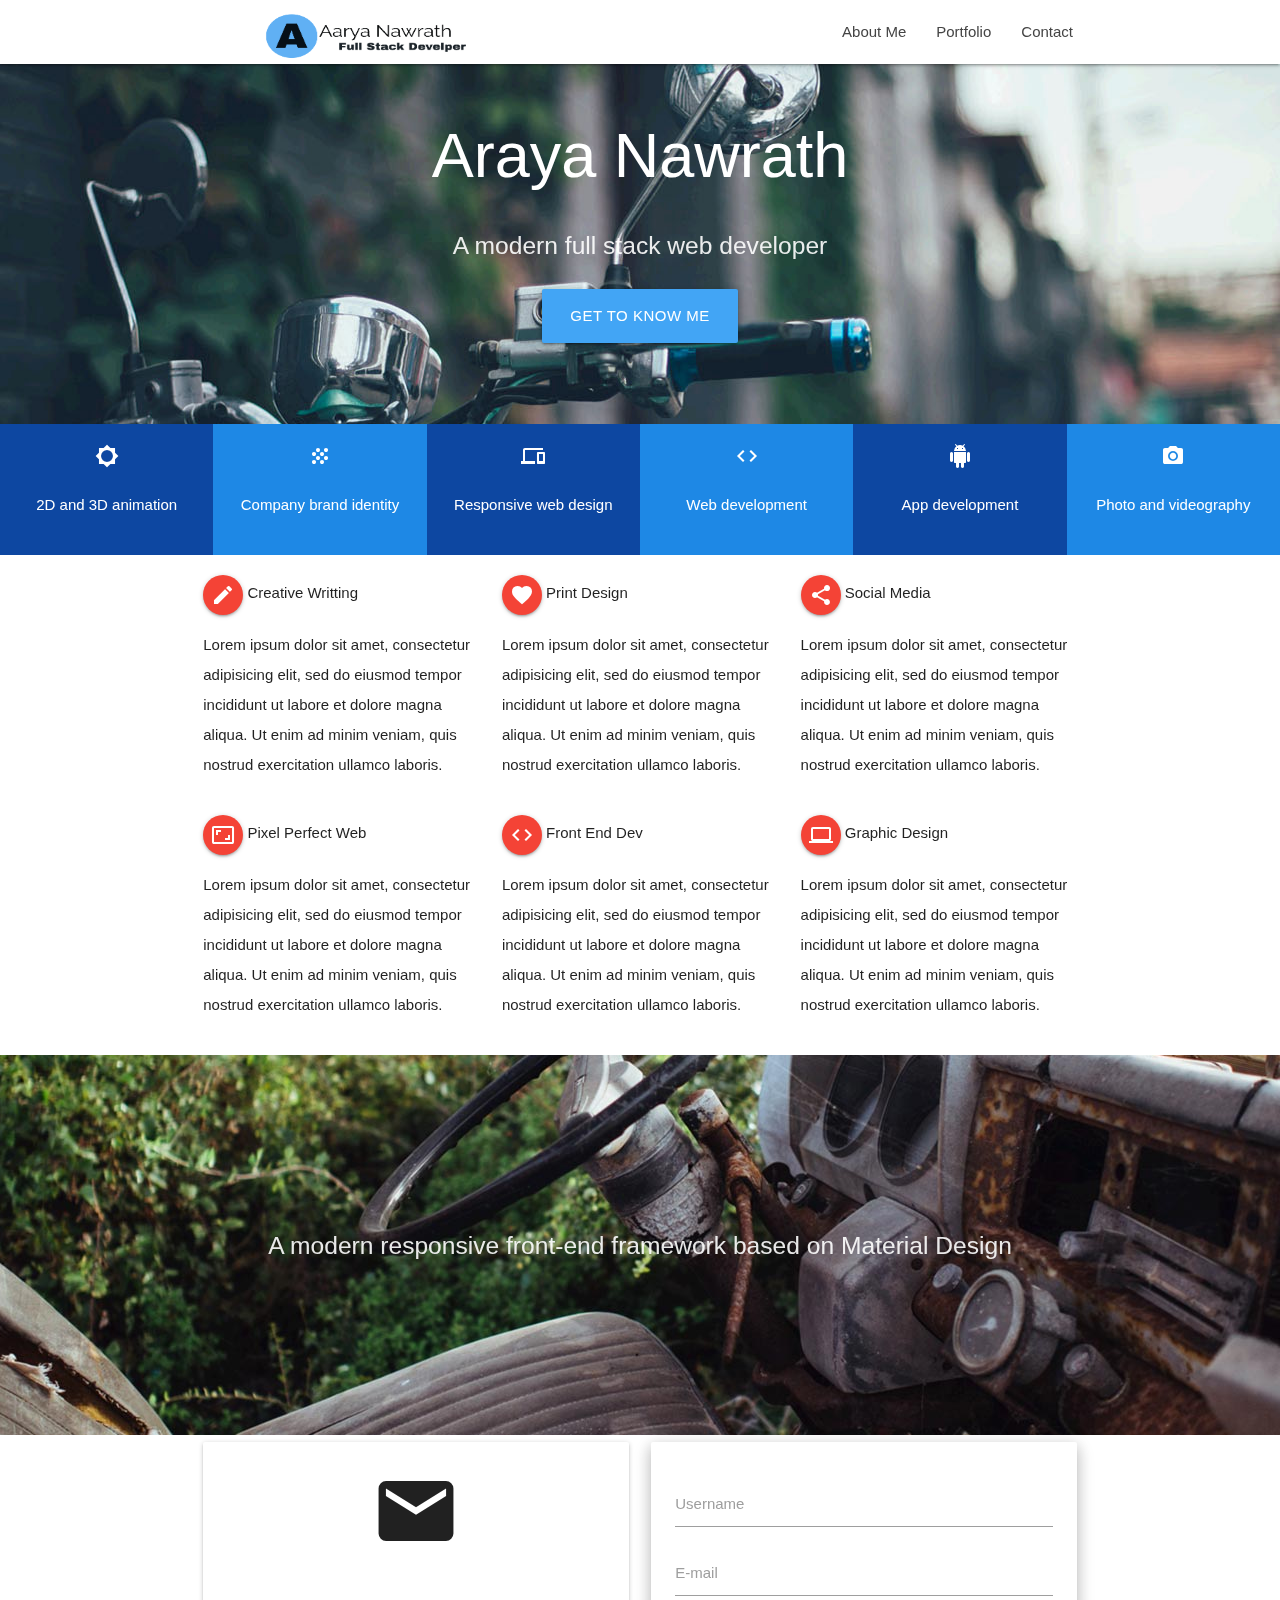
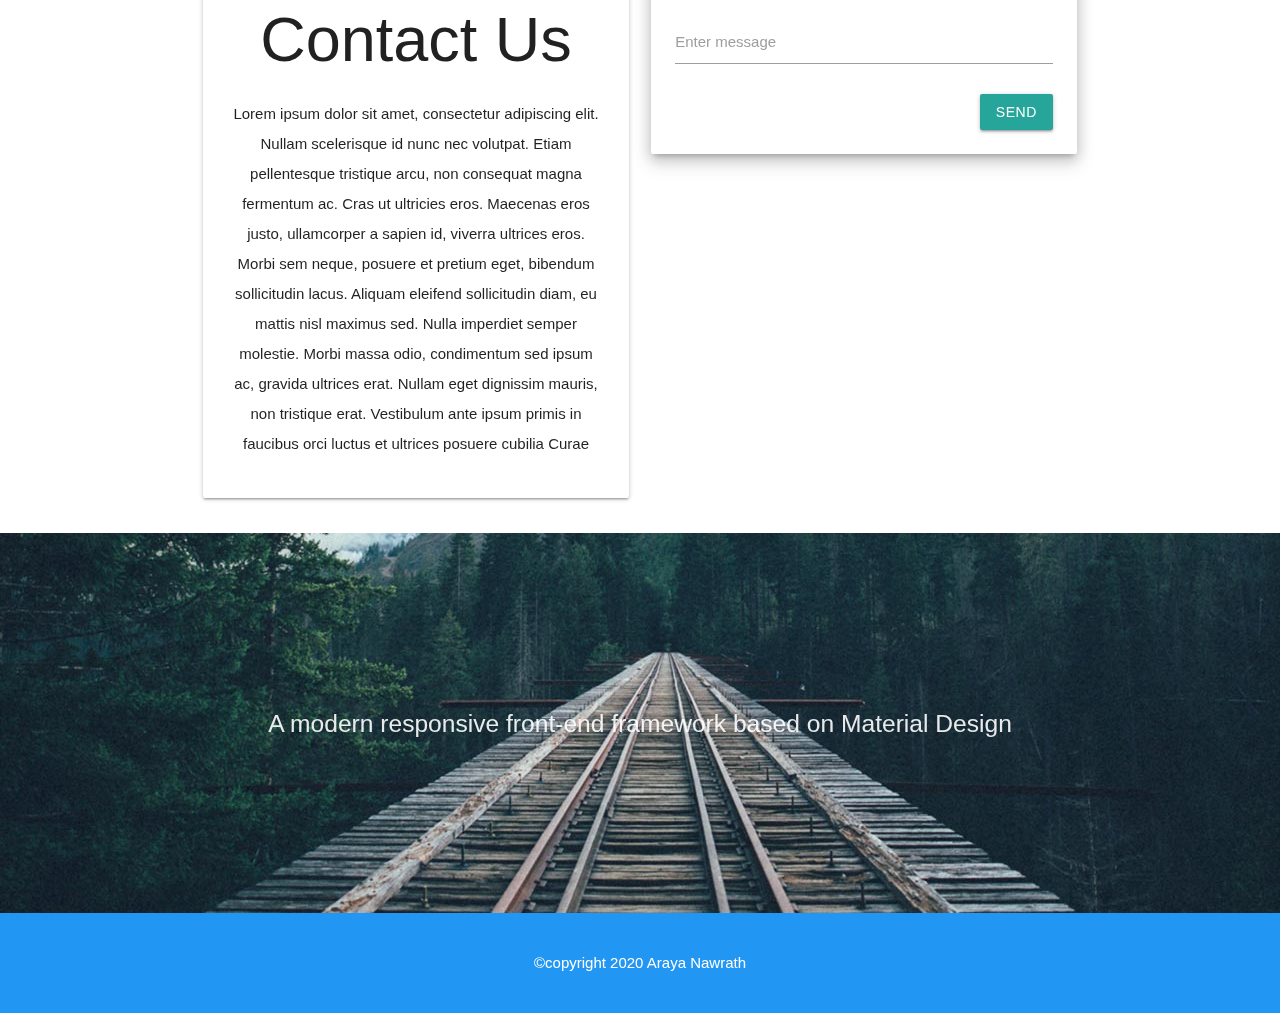
==== index.html @ 3507a5ed "all files" ====
<!DOCTYPE html>
<html lang="en">

<head>
  <meta http-equiv="Content-Type" content="text/html; charset=UTF-8" />
  <meta name="viewport" content="width=device-width, initial-scale=1" />
  <title>Araya Nawrath</title>

  <!-- CSS  -->
  <link href="https://fonts.googleapis.com/icon?family=Material+Icons" rel="stylesheet">
  <link href="css/materialize.css" type="text/css" rel="stylesheet" media="screen,projection" />
  <link href="css/style.css" type="text/css" rel="stylesheet" media="screen,projection" />
</head>

<body>
  <nav class="white" role="navigation">

    <div class="nav-wrapper container">
      <img src="Logoo.png" class="brand-logo left" width="300" height="70">
      <a id="logo-container" href="#" class="brand-logo"></a>
      <ul class="right hide-on-med-and-down">
        <li><a href="about.html">About Me</a></li>
        <li><a href="portfolio.html">Portfolio</a></li>
        <li><a href="index.html">Contact</a></li>
      </ul>

      <ul id="nav-mobile" class="sidenav">

      </ul>
      <a href="#" data-target="nav-mobile" class="sidenav-trigger"><i class="material-icons">menu</i></a>
    </div>
  </nav>

  <div id="index-banner" class="parallax-container">
    <div class="section no-pad-bot">
      <div class="container">
        <br><br>
        <h1 class="header center white-text text-lighten-2">Araya Nawrath</h1>
        <div class="row center">
          <h5 class="header col s12 light">A modern full stack web developer</h5>
        </div>
        <div class="row center">
          <a href="http://materializecss.com/getting-started.html" id="download-button"
            class="btn-large waves-effect waves-light blue lighten-1">Get to know Me</a>
        </div>
        <br><br>

      </div>
    </div>
    <div class="parallax"><img src="background1.jpg" alt="Unsplashed background img 1"></div>
  </div>


  <!--- <div class="container">
    <div class="section"> -->

  <!--   Icon Section   -->
  <!---    <div class="row">
        <div class="col s12 m4">
          <div class="icon-block">
            <h2 class="center brown-text"><i class="material-icons">flash_on</i></h2>
            <h5 class="center">Speeds up development</h5>

            <p class="light">We did most of the heavy lifting for you to provide a default stylings that incorporate our custom components. Additionally, we refined animations and transitions to provide a smoother experience for developers.</p>
          </div>
        </div>

        <div class="col s12 m4">
          <div class="icon-block">
            <h2 class="center brown-text"><i class="material-icons">group</i></h2>
            <h5 class="center">User Experience Focused</h5>

            <p class="light">By utilizing elements and principles of Material Design, we were able to create a framework that incorporates components and animations that provide more feedback to users. Additionally, a single underlying responsive system across all platforms allow for a more unified user experience.</p>
          </div>
        </div>

        <div class="col s12 m4">
          <div class="icon-block">
            <h2 class="center brown-text"><i class="material-icons">settings</i></h2>
            <h5 class="center">Easy to work with</h5>

            <p class="light">We have provided detailed documentation as well as specific code examples to help new users get started. We are also always open to feedback and can answer any questions a user may have about Materialize.</p>
          </div>
        </div>
      </div> -->

  <div class="row" id="services">
    <div class="col s12 m12 l2 blue darken-4 center-align" id="service1">
      <i class="material-icons white-text">brightness_5</i>
      <p class="white-text">2D and 3D animation</p>
    </div>
    <div class="col s12 m12 l2 blue darken-1 center-align" id="service1">
      <i class="material-icons white-text">grain</i>
      <p class="white-text">Company brand identity</p>
    </div>
    <div class="col s12 m12 l2 blue darken-4 center-align" id="service1">
      <i class="material-icons white-text">devices</i>
      <p class="white-text">Responsive web design</p>
    </div>
    <div class="col s12 m12 l2 blue darken-1 center-align" id="service1">
      <i class="material-icons white-text">code</i>
      <p class="white-text">Web development</p>
    </div>
    <div class="col s12 m12 l2 blue darken-4 center-align" id="service1">
      <i class="material-icons white-text">android</i>
      <p class="white-text">App development</p>
    </div>
    <div class="col s12 m12 l2 blue darken-1 center-align" id="service1">
      <i class="material-icons white-text">camera_alt</i>
      <p class="white-text">Photo and videography</p>
    </div>
  </div>
  </div>

  <div class="container" id="section1services">
    <div class="row">
      <div class="col s12 m4 l4">
        <span id="creativewritting"><a href="#" class="btn-floating waves-effect waves-light red"><i
              class="material-icons">edit</i></a> Creative Writting</span>
        <p id="creative_writting_content">Lorem ipsum dolor sit amet, consectetur adipisicing elit, sed do eiusmod
          tempor incididunt ut labore et dolore magna aliqua. Ut enim ad minim veniam, quis nostrud exercitation ullamco
          laboris.</p>
      </div>
      <div class="col s12 m4 l4">
        <span id="creativewritting"><a href="#" class="btn-floating waves-effect waves-light red"><i
              class="material-icons">favorite</i></a> Print Design</span>
        <p id="creative_writting_content">Lorem ipsum dolor sit amet, consectetur adipisicing elit, sed do eiusmod
          tempor incididunt ut labore et dolore magna aliqua. Ut enim ad minim veniam, quis nostrud exercitation ullamco
          laboris.</p>
      </div>
      <div class="col s12 m4 l4 ">
        <span id="creativewritting"><a href="#" class="btn-floating waves-effect waves-light red"><i
              class="material-icons">share</i></a> Social Media</span>
        <p id="creative_writting_content">Lorem ipsum dolor sit amet, consectetur adipisicing elit, sed do eiusmod
          tempor incididunt ut labore et dolore magna aliqua. Ut enim ad minim veniam, quis nostrud exercitation ullamco
          laboris.</p>
      </div>
    </div>
  </div>

  <div class="container" id="section2services">
    <div class="row">
      <div class="col s12 m4 l4">
        <span id="creativewritting"><a href="#" class="btn-floating waves-effect waves-light red"><i
              class="material-icons"><i class="material-icons">aspect_ratio</i></i></a> Pixel Perfect Web</span>
        <p id="creative_writting_content">Lorem ipsum dolor sit amet, consectetur adipisicing elit, sed do eiusmod
          tempor incididunt ut labore et dolore magna aliqua. Ut enim ad minim veniam, quis nostrud exercitation ullamco
          laboris.</p>
      </div>
      <div class="col s12 m4 l4">
        <span id="creativewritting"><a href="#" class="btn-floating waves-effect waves-light red"><i
              class="material-icons">code</i></a> Front End Dev</span>
        <p id="creative_writting_content">Lorem ipsum dolor sit amet, consectetur adipisicing elit, sed do eiusmod
          tempor incididunt ut labore et dolore magna aliqua. Ut enim ad minim veniam, quis nostrud exercitation ullamco
          laboris.</p>
      </div>
      <div class="col s12 m4 l4 ">
        <span id="creativewritting"><a href="#" class="btn-floating waves-effect waves-light red"><i
              class="material-icons">computer</i></a> Graphic Design</span>
        <p id="creative_writting_content">Lorem ipsum dolor sit amet, consectetur adipisicing elit, sed do eiusmod
          tempor incididunt ut labore et dolore magna aliqua. Ut enim ad minim veniam, quis nostrud exercitation ullamco
          laboris.</p>
      </div>
    </div>
  </div>

  <!----  <div class="container" id="section3services">
      <div class="row">
        <div class="col s12 m4 l4">
          <span id="creativewritting"><a href="#" class="btn-floating waves-effect waves-light red"><i class="material-icons">mic</i></a> Audio And Video</span>
          <p id="creative_writting_content">Lorem ipsum dolor sit amet, consectetur adipisicing elit, sed do eiusmod tempor incididunt ut labore et dolore magna aliqua. Ut enim ad minim veniam, quis nostrud exercitation ullamco laboris.</p>
        </div>
        <div class="col s12 m4 l4">
          <span id="creativewritting"><a href="#" class="btn-floating waves-effect waves-light red"><i class="material-icons">router</i></a> Optimized  Speed</span>
          <p id="creative_writting_content">Lorem ipsum dolor sit amet, consectetur adipisicing elit, sed do eiusmod tempor incididunt ut labore et dolore magna aliqua. Ut enim ad minim veniam, quis nostrud exercitation ullamco laboris.</p>
        </div>
        <div class="col s12 m4 l4 ">
          <span id="creativewritting"><a href="#" class="btn-floating waves-effect waves-light red"><i class="material-icons">headset_mic</i></a> 24/7 Support</span>
          <p id="creative_writting_content">Lorem ipsum dolor sit amet, consectetur adipisicing elit, sed do eiusmod tempor incididunt ut labore et dolore magna aliqua. Ut enim ad minim veniam, quis nostrud exercitation ullamco laboris.</p>
        </div>
      </div>
      </div> -->



  <div class="parallax-container valign-wrapper">
    <div class="section no-pad-bot">
      <div class="container">
        <div class="row center">
          <h5 class="header col s12 light">A modern responsive front-end framework based on Material Design</h5>
        </div>
      </div>
    </div>
    <div class="parallax"><img src="background2.jpg" alt="Unsplashed background img 2"></div>
  </div>

   <div class="container">
   
      <div class="row">
        <div class="col s12 m6"> 
          <div class = "card-panel center">
            <i class ="large material-icons">email</i>
            
            <h1>Contact Us</h1>
            <p>Lorem ipsum dolor sit amet, consectetur adipiscing elit. Nullam scelerisque id nunc nec volutpat. Etiam pellentesque tristique arcu, non consequat magna fermentum ac. Cras ut ultricies eros. Maecenas eros justo, ullamcorper a sapien id, viverra ultrices eros. Morbi sem neque, posuere et pretium eget, bibendum sollicitudin lacus. Aliquam eleifend sollicitudin diam, eu mattis nisl maximus sed. Nulla imperdiet semper molestie. Morbi massa odio, condimentum sed ipsum ac, gravida ultrices erat. Nullam eget dignissim mauris, non tristique erat. Vestibulum ante ipsum primis in faucibus orci luctus et ultrices posuere cubilia Curae</p>
          </div>
        </div>


        <div class="col s12 m6"> 
          <div class = "card-panel z-depth-3">
            <form>
                    <div class = "input-field">
                      <input type="text"  name="name" id="user">
                      <label for= "user">Username</label>
                    </div>
                    <div class = "input-field">
                      <input type="email"  name="email" id="email">
                      <label for= "email">E-mail</label>
                    </div>
                    <div class = "input-field">
                      <textarea name="message" id="message" class ="materialize-textarea"></textarea>
                      <label for= "message">Enter message</label>
                    </div>

                 <input type="submit" name="submit"  value="send" class="btn right">
                 <div class = clearfix></div>





            </form>





</div>
        </div>
      </div>


  <!-- <div class="row center-align" id="formfooter">
    <div class="center-align">
      <div class="row blue">
        <div class="side-content"></div>
        <div class="main-content">
          <div class="content-header">
            <a class="anchor" name="contact"></a>
            <h2 class="white-text">Contact Me</h2>
          </div>
          <div class="contact content-body">
            <form method="POST" action="https://formspree.io/mrgypybe">
              <input type="hidden" name="_subject" value="Contact request from personal website" />
              <input type="email" name="_replyto" placeholder="Your email" required>
              <textarea name="message" placeholder="Your message" required></textarea>
              <button type="submit">Send</button>
            </form>
          </div>
        </div>
        <div class="side-content"></div>
      </div>  -->
















      <!--<h3><i class="mdi-content-send brown-text"></i></h3>
          <h4>Contact Us</h4> 
   <p class="left-align light">Lorem ipsum dolor sit amet, consectetur adipiscing elit. Nullam scelerisque id nunc nec volutpat. Etiam pellentesque tristique arcu, non consequat magna fermentum ac. Cras ut ultricies eros. Maecenas eros justo, ullamcorper a sapien id, viverra ultrices eros. Morbi sem neque, posuere et pretium eget, bibendum sollicitudin lacus. Aliquam eleifend sollicitudin diam, eu mattis nisl maximus sed. Nulla imperdiet semper molestie. Morbi massa odio, condimentum sed ipsum ac, gravida ultrices erat. Nullam eget dignissim mauris, non tristique erat. Vestibulum ante ipsum primis in faucibus orci luctus et ultrices posuere cubilia Curae;</p> -->
    </div>
  </div>

  </div>
  </div>


  <div class="parallax-container valign-wrapper">
    <div class="section no-pad-bot">
      <div class="container">
        <div class="row center">
          <h5 class="header col s12 light">A modern responsive front-end framework based on Material Design</h5>
        </div>
      </div>
    </div>
    <div class="parallax"><img src="background3.jpg" alt="Unsplashed background img 3"></div>
  </div>

<!-- <footer class="page-footer blue">
    <div class="container">
      <div class="row">
        <div class="col l6 s12">
          <h5 class="white-text">Company Bio</h5>
          <p class="grey-text text-lighten-4">We are a team of college students working on this project like it's our
            full time job. Any amount would help support and continue development on this project and is greatly
            appreciated.</p>


        </div>
        <div class="col l3 s12">
          <h5 class="white-text">Settings</h5>
          <ul>
            <li><a class="white-text" href="#!">Link 1</a></li>
            <li><a class="white-text" href="#!">Link 2</a></li>
            <li><a class="white-text" href="#!">Link 3</a></li>
            <li><a class="white-text" href="#!">Link 4</a></li>
          </ul>
        </div>
        <div class="col l3 s12">
          <h5 class="white-text">Connect</h5>
          <ul>
            <li><a class="white-text" href="#!">Link 1</a></li>
            <li><a class="white-text" href="#!">Link 2</a></li>
            <li><a class="white-text" href="#!">Link 3</a></li>
            <li><a class="white-text" href="#!">Link 4</a></li>
          </ul>
        </div>
      </div>
    </div>
    <div class="footer-copyright">
      <div class="container">
        Made by <a class="brown-text text-lighten-3" href="http://materializecss.com">Materialize</a>
      </div>
    </div>
  </footer> -->
  <footer class="page-footer blue">
    <div class="container">
      <div class="row">
        <div class="col s12 m12 l12 center-align">
          <p class="white-text">&copy;copyright 2020 Araya Nawrath</p>
          <i class="mdi mdi-facebook mdi-24px white-text"></i>
          <i class="mdi mdi-twitter mdi-24px white-text"></i>
          <i class="mdi mdi-linkedin mdi-24px white-text"></i>
          <i class="mdi mdi-google mdi-24px white-text"></i>
        </div>
      </div>
    </div>
  </footer>

  <!--  Scripts-->
  <script src="https://code.jquery.com/jquery-2.1.1.min.js"></script>
  <script src="js/materialize.js"></script>
  <script src="js/init.js"></script>

</body>

</html>
---- css/style.css ----
/* Custom Stylesheet */
/**
 * Use this file to override Materialize files so you can update
 * the core Materialize files in the future
 *
 * Made By MaterializeCSS.com
 */

nav ul a,
nav .brand-logo {
  color: #444;
}

p {
  line-height: 2rem;
}

.sidenav-trigger {
  color: #26a69a;
}

.parallax-container {
  min-height: 380px;
  line-height: 0;
  height: auto;
  color: rgba(255,255,255,.9);
}
  .parallax-container .section {
    width: 100%;
  }

@media only screen and (max-width : 992px) {
  .parallax-container .section {
    position: absolute;
    top: 40%;
  }
  #index-banner .section {
    top: 10%;
  }
}

@media only screen and (max-width : 600px) {
  #index-banner .section {
    top: 0;
  }
}

.icon-block {
  padding: 0 15px;
}
.icon-block .material-icons {
  font-size: inherit;
}

footer.page-footer {
  margin: 0;
}

#services{
  margin-top: -20px;
}

#service1{
  padding: 20px 0 20px 0;
}

#formfooter{
  background-color:#f5f5f5;
  padding-bottom: 50px;
}

.page-footer {
  height: 100px;
}

.mdi {
  text-decoration-color: red;
}
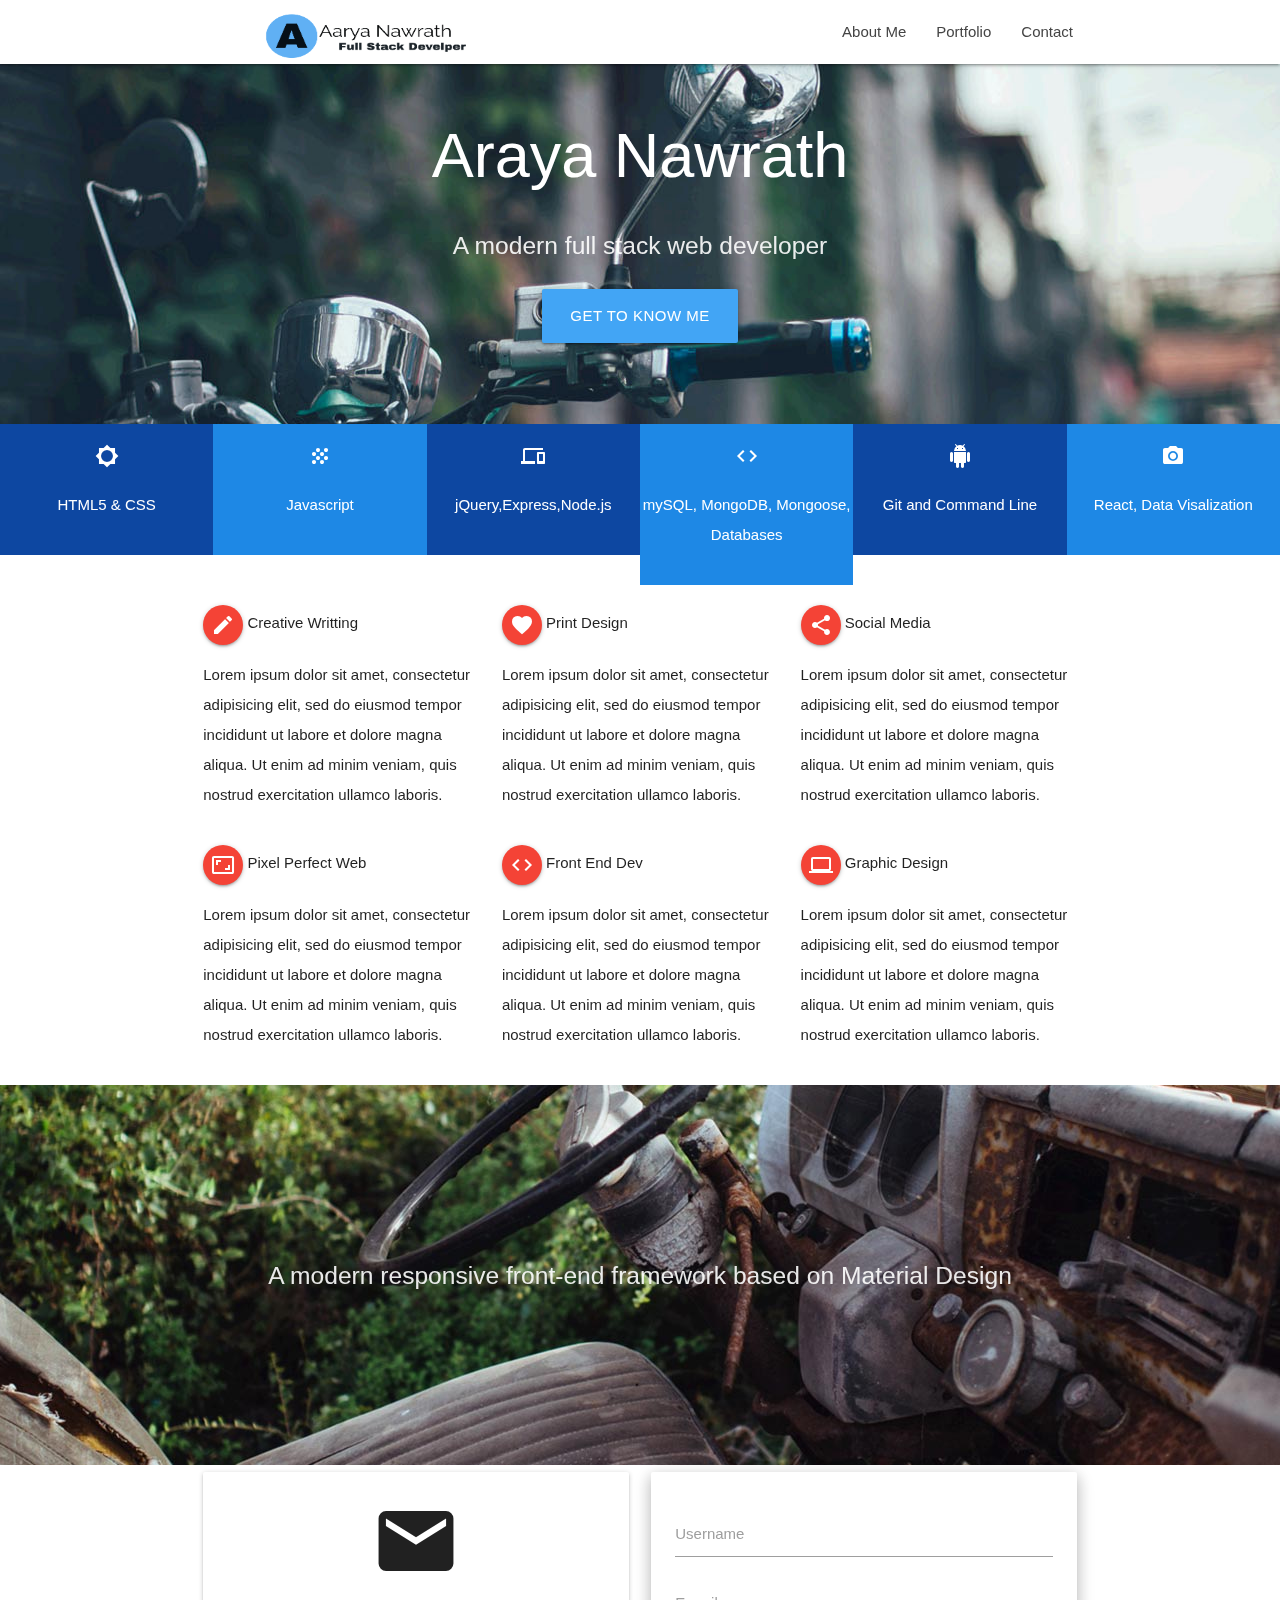
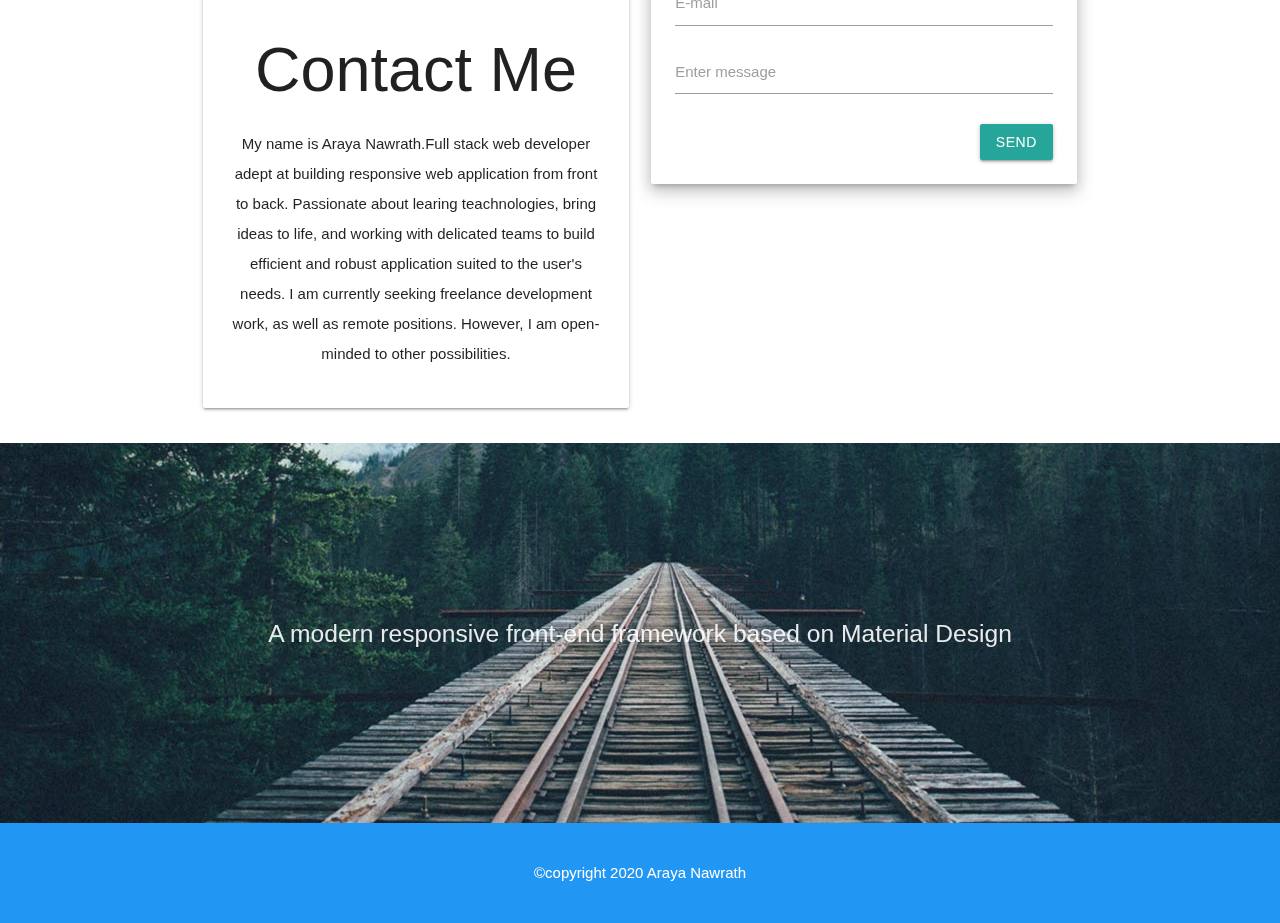
==== commit d31e6d35: "add more files" ====
--- a/index.html
+++ b/index.html
@@ -40,7 +40,7 @@
           <h5 class="header col s12 light">A modern full stack web developer</h5>
         </div>
         <div class="row center">
-          <a href="http://materializecss.com/getting-started.html" id="download-button"
+          <a href="about.html" id="download-button"
             class="btn-large waves-effect waves-light blue lighten-1">Get to know Me</a>
         </div>
         <br><br>
@@ -51,63 +51,31 @@
   </div>
 
 
-  <!--- <div class="container">
-    <div class="section"> -->
-
-  <!--   Icon Section   -->
-  <!---    <div class="row">
-        <div class="col s12 m4">
-          <div class="icon-block">
-            <h2 class="center brown-text"><i class="material-icons">flash_on</i></h2>
-            <h5 class="center">Speeds up development</h5>
-
-            <p class="light">We did most of the heavy lifting for you to provide a default stylings that incorporate our custom components. Additionally, we refined animations and transitions to provide a smoother experience for developers.</p>
-          </div>
-        </div>
-
-        <div class="col s12 m4">
-          <div class="icon-block">
-            <h2 class="center brown-text"><i class="material-icons">group</i></h2>
-            <h5 class="center">User Experience Focused</h5>
-
-            <p class="light">By utilizing elements and principles of Material Design, we were able to create a framework that incorporates components and animations that provide more feedback to users. Additionally, a single underlying responsive system across all platforms allow for a more unified user experience.</p>
-          </div>
-        </div>
-
-        <div class="col s12 m4">
-          <div class="icon-block">
-            <h2 class="center brown-text"><i class="material-icons">settings</i></h2>
-            <h5 class="center">Easy to work with</h5>
-
-            <p class="light">We have provided detailed documentation as well as specific code examples to help new users get started. We are also always open to feedback and can answer any questions a user may have about Materialize.</p>
-          </div>
-        </div>
-      </div> -->
 
   <div class="row" id="services">
     <div class="col s12 m12 l2 blue darken-4 center-align" id="service1">
       <i class="material-icons white-text">brightness_5</i>
-      <p class="white-text">2D and 3D animation</p>
+      <p class="white-text">HTML5 & CSS</p>
     </div>
     <div class="col s12 m12 l2 blue darken-1 center-align" id="service1">
       <i class="material-icons white-text">grain</i>
-      <p class="white-text">Company brand identity</p>
+      <p class="white-text">Javascript</p>
     </div>
     <div class="col s12 m12 l2 blue darken-4 center-align" id="service1">
       <i class="material-icons white-text">devices</i>
-      <p class="white-text">Responsive web design</p>
+      <p class="white-text">jQuery,Express,Node.js</p>
     </div>
     <div class="col s12 m12 l2 blue darken-1 center-align" id="service1">
       <i class="material-icons white-text">code</i>
-      <p class="white-text">Web development</p>
+      <p class="white-text">mySQL, MongoDB, Mongoose, Databases</p>
     </div>
     <div class="col s12 m12 l2 blue darken-4 center-align" id="service1">
       <i class="material-icons white-text">android</i>
-      <p class="white-text">App development</p>
+      <p class="white-text">Git and Command Line</p>
     </div>
     <div class="col s12 m12 l2 blue darken-1 center-align" id="service1">
       <i class="material-icons white-text">camera_alt</i>
-      <p class="white-text">Photo and videography</p>
+      <p class="white-text">React, Data Visalization</p>
     </div>
   </div>
   </div>
@@ -201,8 +169,8 @@
           <div class = "card-panel center">
             <i class ="large material-icons">email</i>
             
-            <h1>Contact Us</h1>
-            <p>Lorem ipsum dolor sit amet, consectetur adipiscing elit. Nullam scelerisque id nunc nec volutpat. Etiam pellentesque tristique arcu, non consequat magna fermentum ac. Cras ut ultricies eros. Maecenas eros justo, ullamcorper a sapien id, viverra ultrices eros. Morbi sem neque, posuere et pretium eget, bibendum sollicitudin lacus. Aliquam eleifend sollicitudin diam, eu mattis nisl maximus sed. Nulla imperdiet semper molestie. Morbi massa odio, condimentum sed ipsum ac, gravida ultrices erat. Nullam eget dignissim mauris, non tristique erat. Vestibulum ante ipsum primis in faucibus orci luctus et ultrices posuere cubilia Curae</p>
+            <h1>Contact Me</h1>
+            <p>My name is Araya Nawrath.Full stack web developer adept at building responsive web application from front to back. Passionate about learing teachnologies, bring ideas to life, and working with delicated teams to build efficient and robust application suited to the user's needs. I am currently seeking freelance development work, as well as remote positions. However, I am open-minded to other possibilities.</p>
           </div>
         </div>
 
--- a/css/style.css
+++ b/css/style.css
@@ -75,4 +75,4 @@
 
 .mdi {
   text-decoration-color: red;
-}+}
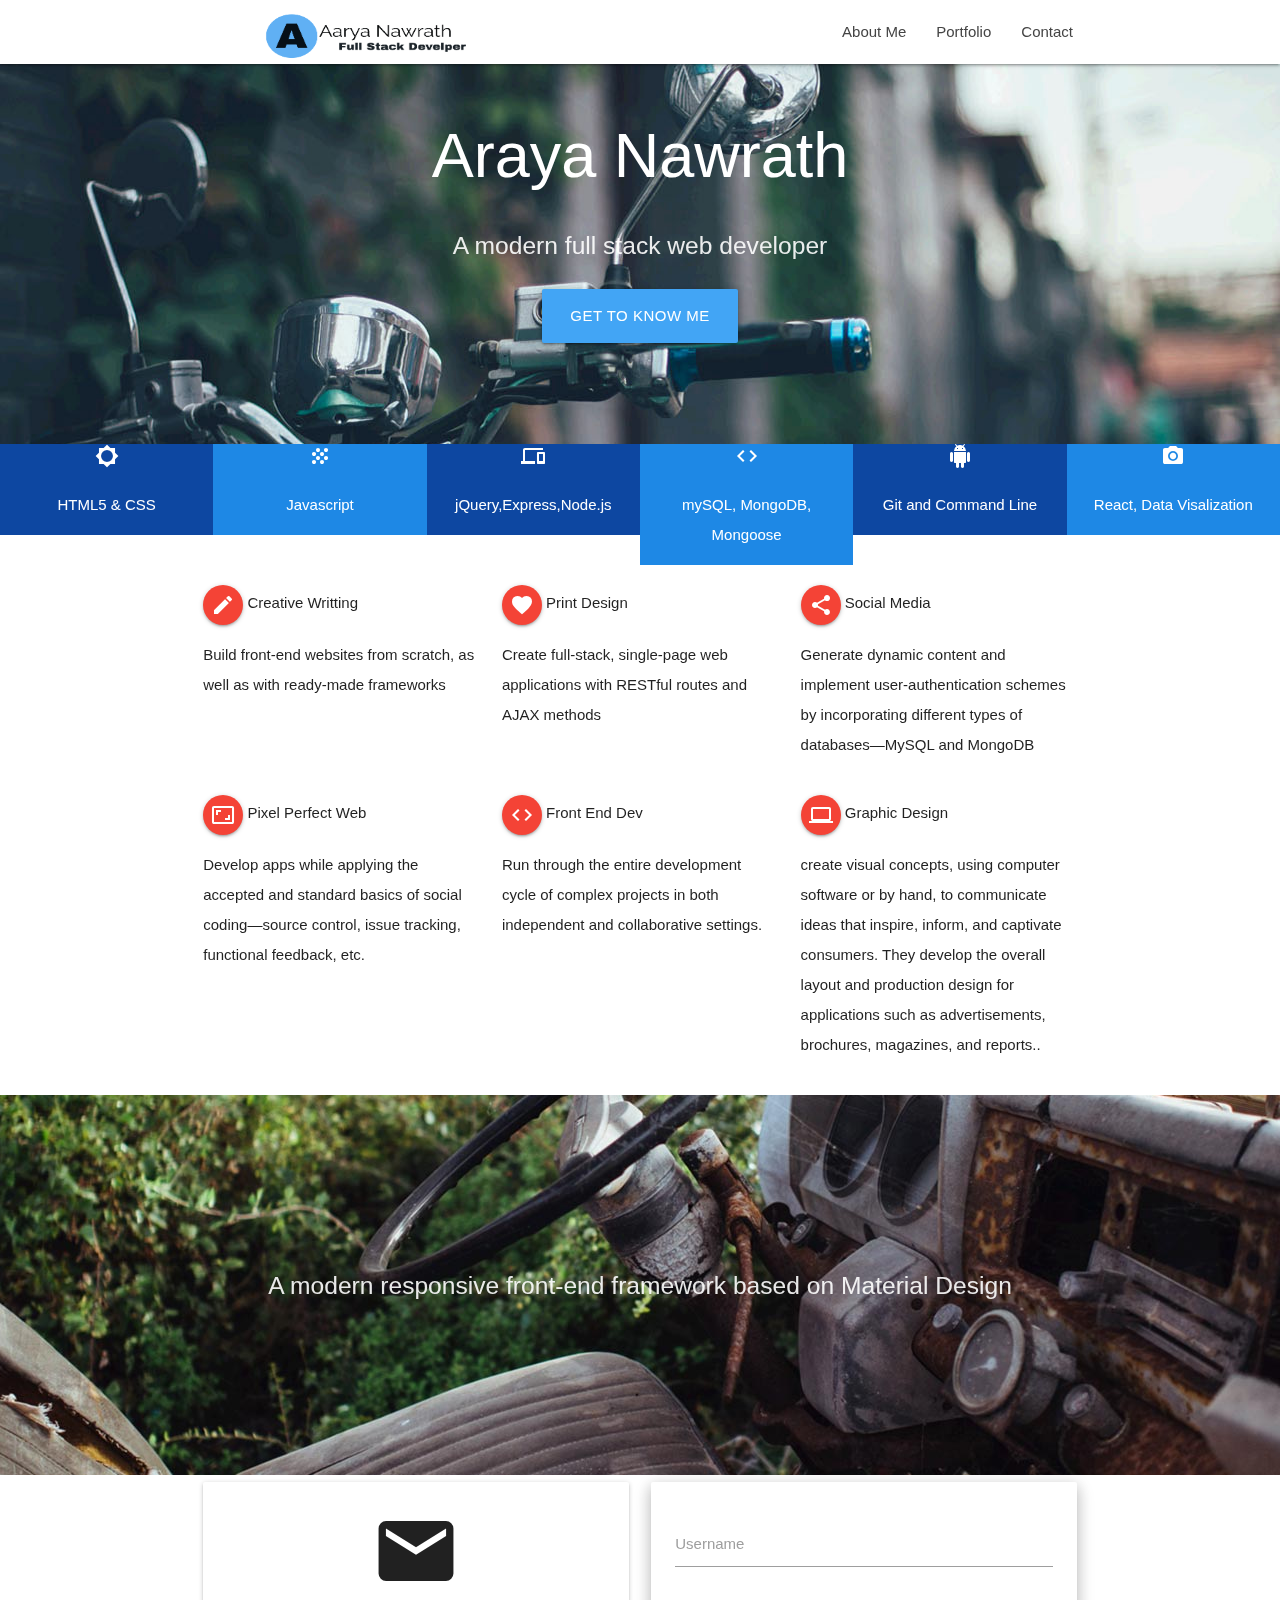
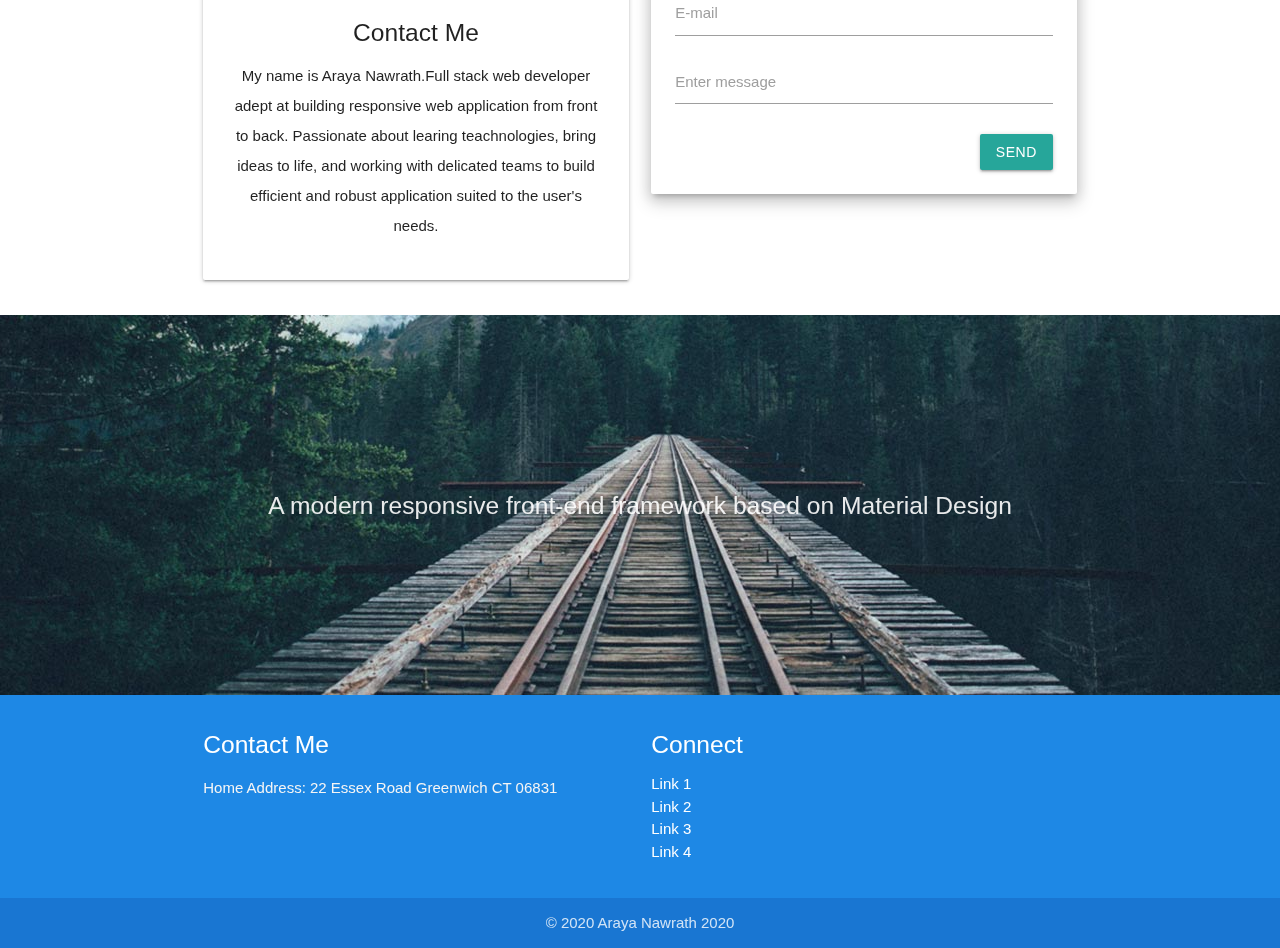
==== commit bfc1f0d4: "working on icon" ====
--- a/index.html
+++ b/index.html
@@ -7,6 +7,7 @@
   <title>Araya Nawrath</title>
 
   <!-- CSS  -->
+  <link rel="stylesheet" href="//cdn.materialdesignicons.com/5.3.45/css/materialdesignicons.min.css">
   <link href="https://fonts.googleapis.com/icon?family=Material+Icons" rel="stylesheet">
   <link href="css/materialize.css" type="text/css" rel="stylesheet" media="screen,projection" />
   <link href="css/style.css" type="text/css" rel="stylesheet" media="screen,projection" />
@@ -40,8 +41,8 @@
           <h5 class="header col s12 light">A modern full stack web developer</h5>
         </div>
         <div class="row center">
-          <a href="about.html" id="download-button"
-            class="btn-large waves-effect waves-light blue lighten-1">Get to know Me</a>
+          <a href="about.html" id="download-button" class="btn-large waves-effect waves-light blue lighten-1">Get to
+            know Me</a>
         </div>
         <br><br>
 
@@ -67,7 +68,7 @@
     </div>
     <div class="col s12 m12 l2 blue darken-1 center-align" id="service1">
       <i class="material-icons white-text">code</i>
-      <p class="white-text">mySQL, MongoDB, Mongoose, Databases</p>
+      <p class="white-text">mySQL, MongoDB, Mongoose</p>
     </div>
     <div class="col s12 m12 l2 blue darken-4 center-align" id="service1">
       <i class="material-icons white-text">android</i>
@@ -85,23 +86,20 @@
       <div class="col s12 m4 l4">
         <span id="creativewritting"><a href="#" class="btn-floating waves-effect waves-light red"><i
               class="material-icons">edit</i></a> Creative Writting</span>
-        <p id="creative_writting_content">Lorem ipsum dolor sit amet, consectetur adipisicing elit, sed do eiusmod
-          tempor incididunt ut labore et dolore magna aliqua. Ut enim ad minim veniam, quis nostrud exercitation ullamco
-          laboris.</p>
+        <p id="creative_writting_content">Build front-end websites from scratch, as well as with ready-made frameworks
+        </p>
       </div>
       <div class="col s12 m4 l4">
         <span id="creativewritting"><a href="#" class="btn-floating waves-effect waves-light red"><i
               class="material-icons">favorite</i></a> Print Design</span>
-        <p id="creative_writting_content">Lorem ipsum dolor sit amet, consectetur adipisicing elit, sed do eiusmod
-          tempor incididunt ut labore et dolore magna aliqua. Ut enim ad minim veniam, quis nostrud exercitation ullamco
-          laboris.</p>
+        <p id="creative_writting_content">Create full-stack, single-page web applications with RESTful routes and AJAX
+          methods</p>
       </div>
       <div class="col s12 m4 l4 ">
         <span id="creativewritting"><a href="#" class="btn-floating waves-effect waves-light red"><i
               class="material-icons">share</i></a> Social Media</span>
-        <p id="creative_writting_content">Lorem ipsum dolor sit amet, consectetur adipisicing elit, sed do eiusmod
-          tempor incididunt ut labore et dolore magna aliqua. Ut enim ad minim veniam, quis nostrud exercitation ullamco
-          laboris.</p>
+        <p id="creative_writting_content">Generate dynamic content and implement user-authentication schemes by
+          incorporating different types of databases—MySQL and MongoDB</p>
       </div>
     </div>
   </div>
@@ -111,23 +109,21 @@
       <div class="col s12 m4 l4">
         <span id="creativewritting"><a href="#" class="btn-floating waves-effect waves-light red"><i
               class="material-icons"><i class="material-icons">aspect_ratio</i></i></a> Pixel Perfect Web</span>
-        <p id="creative_writting_content">Lorem ipsum dolor sit amet, consectetur adipisicing elit, sed do eiusmod
-          tempor incididunt ut labore et dolore magna aliqua. Ut enim ad minim veniam, quis nostrud exercitation ullamco
-          laboris.</p>
+        <p id="creative_writting_content">Develop apps while applying the accepted and standard basics of social
+          coding—source control, issue tracking, functional feedback, etc.</p>
       </div>
       <div class="col s12 m4 l4">
         <span id="creativewritting"><a href="#" class="btn-floating waves-effect waves-light red"><i
               class="material-icons">code</i></a> Front End Dev</span>
-        <p id="creative_writting_content">Lorem ipsum dolor sit amet, consectetur adipisicing elit, sed do eiusmod
-          tempor incididunt ut labore et dolore magna aliqua. Ut enim ad minim veniam, quis nostrud exercitation ullamco
-          laboris.</p>
+        <p id="creative_writting_content">Run through the entire development cycle of complex projects in both
+          independent and collaborative settings.</p>
       </div>
       <div class="col s12 m4 l4 ">
         <span id="creativewritting"><a href="#" class="btn-floating waves-effect waves-light red"><i
               class="material-icons">computer</i></a> Graphic Design</span>
-        <p id="creative_writting_content">Lorem ipsum dolor sit amet, consectetur adipisicing elit, sed do eiusmod
-          tempor incididunt ut labore et dolore magna aliqua. Ut enim ad minim veniam, quis nostrud exercitation ullamco
-          laboris.</p>
+        <p id="creative_writting_content">create visual concepts, using computer software or by hand, to communicate
+          ideas that inspire, inform, and captivate consumers. They develop the overall layout and production design for
+          applications such as advertisements, brochures, magazines, and reports..</p>
       </div>
     </div>
   </div>
@@ -162,96 +158,43 @@
     <div class="parallax"><img src="background2.jpg" alt="Unsplashed background img 2"></div>
   </div>
 
-   <div class="container">
-   
-      <div class="row">
-        <div class="col s12 m6"> 
-          <div class = "card-panel center">
-            <i class ="large material-icons">email</i>
-            
-            <h1>Contact Me</h1>
-            <p>My name is Araya Nawrath.Full stack web developer adept at building responsive web application from front to back. Passionate about learing teachnologies, bring ideas to life, and working with delicated teams to build efficient and robust application suited to the user's needs. I am currently seeking freelance development work, as well as remote positions. However, I am open-minded to other possibilities.</p>
-          </div>
-        </div>
-
-
-        <div class="col s12 m6"> 
-          <div class = "card-panel z-depth-3">
-            <form>
-                    <div class = "input-field">
-                      <input type="text"  name="name" id="user">
-                      <label for= "user">Username</label>
-                    </div>
-                    <div class = "input-field">
-                      <input type="email"  name="email" id="email">
-                      <label for= "email">E-mail</label>
-                    </div>
-                    <div class = "input-field">
-                      <textarea name="message" id="message" class ="materialize-textarea"></textarea>
-                      <label for= "message">Enter message</label>
-                    </div>
-
-                 <input type="submit" name="submit"  value="send" class="btn right">
-                 <div class = clearfix></div>
-
-
-
-
-
-            </form>
-
-
-
-
-
-</div>
-        </div>
-      </div>
-
-
-  <!-- <div class="row center-align" id="formfooter">
-    <div class="center-align">
-      <div class="row blue">
-        <div class="side-content"></div>
-        <div class="main-content">
-          <div class="content-header">
-            <a class="anchor" name="contact"></a>
-            <h2 class="white-text">Contact Me</h2>
-          </div>
-          <div class="contact content-body">
-            <form method="POST" action="https://formspree.io/mrgypybe">
-              <input type="hidden" name="_subject" value="Contact request from personal website" />
-              <input type="email" name="_replyto" placeholder="Your email" required>
-              <textarea name="message" placeholder="Your message" required></textarea>
-              <button type="submit">Send</button>
-            </form>
-          </div>
-        </div>
-        <div class="side-content"></div>
-      </div>  -->
-
-
-
-
-
-
-
-
-
-
-
-
-
-
-
-
-      <!--<h3><i class="mdi-content-send brown-text"></i></h3>
-          <h4>Contact Us</h4> 
-   <p class="left-align light">Lorem ipsum dolor sit amet, consectetur adipiscing elit. Nullam scelerisque id nunc nec volutpat. Etiam pellentesque tristique arcu, non consequat magna fermentum ac. Cras ut ultricies eros. Maecenas eros justo, ullamcorper a sapien id, viverra ultrices eros. Morbi sem neque, posuere et pretium eget, bibendum sollicitudin lacus. Aliquam eleifend sollicitudin diam, eu mattis nisl maximus sed. Nulla imperdiet semper molestie. Morbi massa odio, condimentum sed ipsum ac, gravida ultrices erat. Nullam eget dignissim mauris, non tristique erat. Vestibulum ante ipsum primis in faucibus orci luctus et ultrices posuere cubilia Curae;</p> -->
-    </div>
-  </div>
-
-  </div>
+  <div class="container">
+
+    <div class="row">
+      <div class="col s12 m6">
+        <div class="card-panel center">
+          <i class="large material-icons">email</i>
+
+          <h5>Contact Me</h5>
+          <p>My name is Araya Nawrath.Full stack web developer adept at building responsive web application from front
+            to back. Passionate about learing teachnologies, bring ideas to life, and working with delicated teams to
+            build efficient and robust application suited to the user's needs.</p>
+        </div>
+      </div>
+
+
+      <div class="col s12 m6">
+        <div class="card-panel z-depth-3">
+          <form>
+            <div class="input-field">
+              <input type="text" name="name" id="user">
+              <label for="user">Username</label>
+            </div>
+            <div class="input-field">
+              <input type="email" name="email" id="email">
+              <label for="email">E-mail</label>
+            </div>
+            <div class="input-field">
+              <textarea name="message" id="message" class="materialize-textarea"></textarea>
+              <label for="message">Enter message</label>
+            </div>
+
+            <input type="submit" name="submit" value="send" class="btn right">
+            <div class=clearfix></div>
+          </form>
+        </div>
+      </div>
+    </div>
   </div>
 
 
@@ -266,56 +209,42 @@
     <div class="parallax"><img src="background3.jpg" alt="Unsplashed background img 3"></div>
   </div>
 
-<!-- <footer class="page-footer blue">
+
+
+
+  <footer class="page-footer #1e88e5 blue darken-1">
     <div class="container">
       <div class="row">
         <div class="col l6 s12">
-          <h5 class="white-text">Company Bio</h5>
-          <p class="grey-text text-lighten-4">We are a team of college students working on this project like it's our
-            full time job. Any amount would help support and continue development on this project and is greatly
-            appreciated.</p>
-
-
-        </div>
-        <div class="col l3 s12">
-          <h5 class="white-text">Settings</h5>
-          <ul>
-            <li><a class="white-text" href="#!">Link 1</a></li>
-            <li><a class="white-text" href="#!">Link 2</a></li>
-            <li><a class="white-text" href="#!">Link 3</a></li>
-            <li><a class="white-text" href="#!">Link 4</a></li>
-          </ul>
-        </div>
-        <div class="col l3 s12">
+          <h5 class="white-text">Contact Me</h5>
+          <p class="grey-text text-lighten-4">Home Address: 22 Essex Road Greenwich CT 06831</p>
+
+        </div>
+      
+       <div class="col l3 s12">
           <h5 class="white-text">Connect</h5>
           <ul>
             <li><a class="white-text" href="#!">Link 1</a></li>
             <li><a class="white-text" href="#!">Link 2</a></li>
             <li><a class="white-text" href="#!">Link 3</a></li>
-            <li><a class="white-text" href="#!">Link 4</a></li>
+            <li><a class="white-text" href="#!">Link 4</a></li>                                              
           </ul>
         </div>
       </div>
-    </div>
-    <div class="footer-copyright">
-      <div class="container">
-        Made by <a class="brown-text text-lighten-3" href="http://materializecss.com">Materialize</a>
-      </div>
-    </div>
-  </footer> -->
-  <footer class="page-footer blue">
-    <div class="container">
-      <div class="row">
-        <div class="col s12 m12 l12 center-align">
-          <p class="white-text">&copy;copyright 2020 Araya Nawrath</p>
-          <i class="mdi mdi-facebook mdi-24px white-text"></i>
-          <i class="mdi mdi-twitter mdi-24px white-text"></i>
-          <i class="mdi mdi-linkedin mdi-24px white-text"></i>
-          <i class="mdi mdi-google mdi-24px white-text"></i>
-        </div>
+    </div>  
+    
+
+    <div class="footer-copyright #1976d2 blue darken-2">
+      <div class="container center-align">&COPY; 2020 Araya Nawrath 2020</div>
+       
       </div>
     </div>
   </footer>
+
+
+
+
+
 
   <!--  Scripts-->
   <script src="https://code.jquery.com/jquery-2.1.1.min.js"></script>
--- a/css/style.css
+++ b/css/style.css
@@ -52,27 +52,3 @@
   font-size: inherit;
 }
 
-footer.page-footer {
-  margin: 0;
-}
-
-#services{
-  margin-top: -20px;
-}
-
-#service1{
-  padding: 20px 0 20px 0;
-}
-
-#formfooter{
-  background-color:#f5f5f5;
-  padding-bottom: 50px;
-}
-
-.page-footer {
-  height: 100px;
-}
-
-.mdi {
-  text-decoration-color: red;
-}
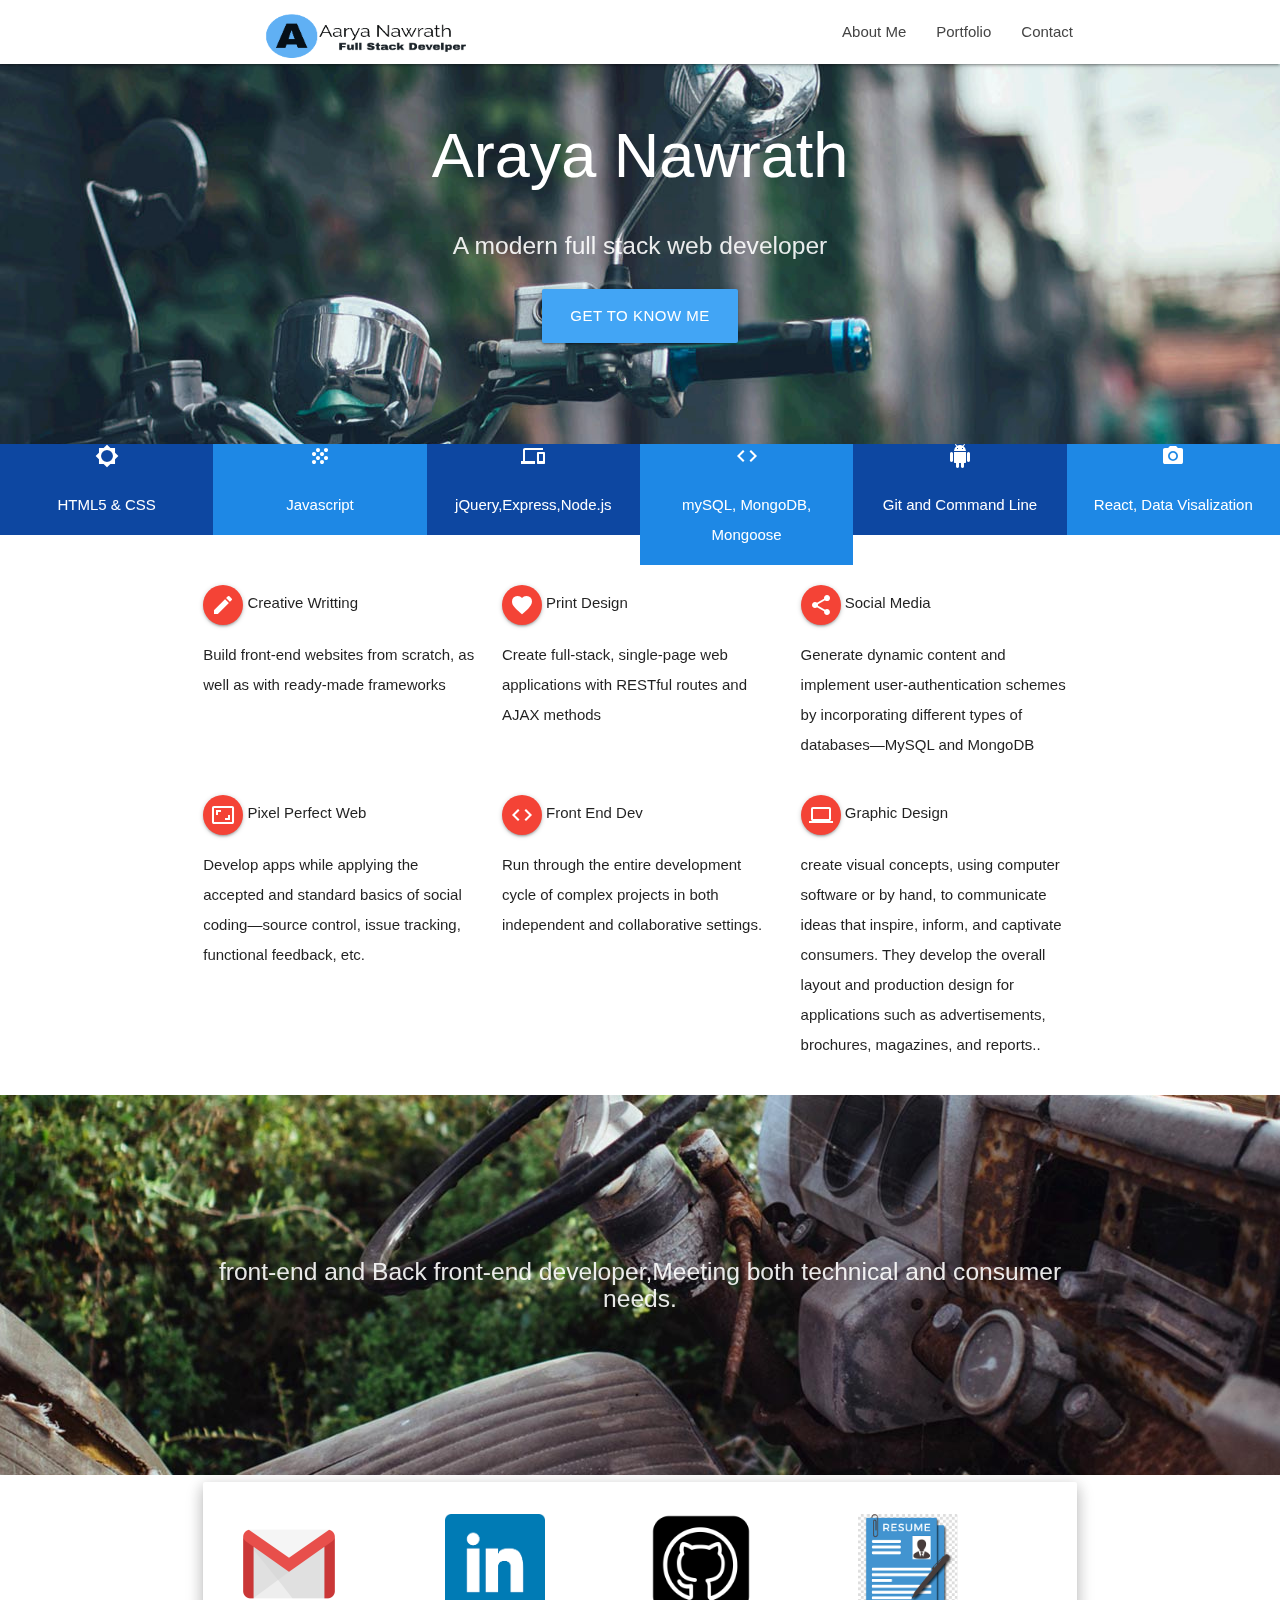
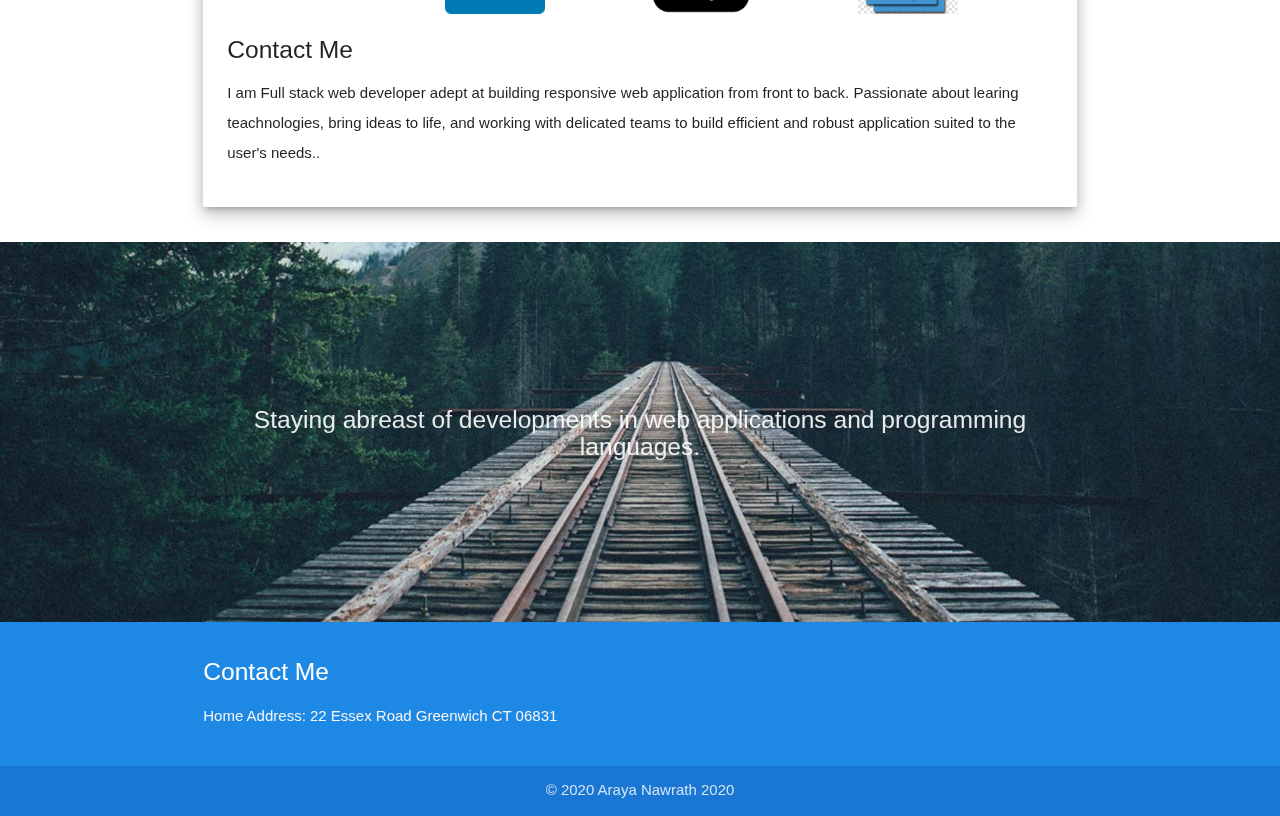
==== commit 3fe5b63a: "finising the rest" ====
--- a/index.html
+++ b/index.html
@@ -151,7 +151,7 @@
     <div class="section no-pad-bot">
       <div class="container">
         <div class="row center">
-          <h5 class="header col s12 light">A modern responsive front-end framework based on Material Design</h5>
+          <h5 class="header col s12 light">front-end and Back front-end developer,Meeting both technical and consumer needs. </h5>
         </div>
       </div>
     </div>
@@ -161,21 +161,64 @@
   <div class="container">
 
     <div class="row">
-      <div class="col s12 m6">
-        <div class="card-panel center">
-          <i class="large material-icons">email</i>
-
+      <div class="col s12">
+        <div class="card-panel z-depth-3">
+        <div class="card">
+          <div class="card-image">
+       <!--<i class="large material-icons">email</i>
+
+          <h5>Contact Me</h5> 
+         <!-- <p>My name is Araya Nawrath.Full stack web developer adept at building responsive web application from front
+            to back. Passionate about learing teachnologies, bring ideas to life, and working with delicated teams to
+            build efficient and robust application suited to the user's needs.</p> -->
+
+            <div class="col s3">
+              <div class="card-image">
+                <a href="mailto:arayanawrath@gmail.com" target="_blank"><img src="images/gmail.png"
+                    style=" height: 100px; width: 100px;"></a> &ensp;
+              </div>
+            </div>
+            <div class="col s3">
+              <div class="card-image">
+                <a href="https://www.linkedin.com/in/araya-nawrath-31268237/" target="_blank">
+                  <img src="images/linkin.png" style=" height: 100px; width: 100px;"></a>
+              </div>
+            </div>
+            <div class="col s3">
+              <div class="card-image">
+                <a href="https://github.com/My-unicorn" target="_blank"><img src="images/githubo.webp"
+                    style=" height: 100px; width:100px;"></a> &ensp;
+              </div>
+            </div>
+            <div class="col s3">
+              <div class="card-image">
+                <a href="https://drive.google.com/file/d/1d24KyjjluSlNm0yiuR1uEUV4R4c32LTY/view?usp=sharing"
+                  target="_blank"><img src="images/resumeo.jpg" style=" height: 100px; width:100px;"></a> &ensp;
+                 
+              </div>
+              
+            </div>
+         
+</div>
+        </div>
+
+        <div class="card-content">
           <h5>Contact Me</h5>
-          <p>My name is Araya Nawrath.Full stack web developer adept at building responsive web application from front
-            to back. Passionate about learing teachnologies, bring ideas to life, and working with delicated teams to
-            build efficient and robust application suited to the user's needs.</p>
-        </div>
-      </div>
-
-
-      <div class="col s12 m6">
+          <p>I am Full stack web developer adept at building responsive web
+            application
+            from front to back. Passionate about learing teachnologies, bring ideas to life, and
+            working
+            with delicated teams to build efficient and robust application suited to the user's
+            needs..</p>
+        </div>
+
+        </div>
+      </div>
+
+
+ <!---   <div class="col s7">
         <div class="card-panel z-depth-3">
-          <form>
+          <!<form>
             <div class="input-field">
               <input type="text" name="name" id="user">
               <label for="user">Username</label>
@@ -192,9 +235,37 @@
             <input type="submit" name="submit" value="send" class="btn right">
             <div class=clearfix></div>
           </form>
-        </div>
-      </div>
-    </div>
+        </div> --->
+
+     <!---    <div class="col s3">
+            <div class="card-image">
+              <a href="mailto:arayanawrath@gmail.com" target="_blank"><img src="images/gmail.png"
+                  style=" height: 100px; width: 100px;"></a> &ensp;
+            </div>
+          </div>
+          <div class="col s3">
+            <div class="card-image">
+              <a href="https://www.linkedin.com/in/araya-nawrath-31268237/" target="_blank">
+                <img src="images/linkin.png" style=" height: 100px; width: 100px;"></a>
+            </div>
+          </div>
+          <div class="col s3">
+            <div class="card-image">
+              <a href="https://github.com/My-unicorn" target="_blank"><img src="images/github.png"
+                  style=" height: 100px; width:100px;"></a> &ensp;
+            </div>
+          </div>
+          <div class="col s3">
+            <div class="card-image">
+              <a href="https://drive.google.com/file/d/1d24KyjjluSlNm0yiuR1uEUV4R4c32LTY/view?usp=sharing"
+                target="_blank"><img src="images/resume.png" style=" height: 100px; width:100px;"></a> &ensp;
+            </div> -->
+
+         
+        
+     
+          </div>
+ 
   </div>
 
 
@@ -202,7 +273,7 @@
     <div class="section no-pad-bot">
       <div class="container">
         <div class="row center">
-          <h5 class="header col s12 light">A modern responsive front-end framework based on Material Design</h5>
+          <h5 class="header col s12 light">Staying abreast of developments in web applications and programming languages.</h5>
         </div>
       </div>
     </div>
@@ -220,24 +291,14 @@
           <p class="grey-text text-lighten-4">Home Address: 22 Essex Road Greenwich CT 06831</p>
 
         </div>
-      
-       <div class="col l3 s12">
-          <h5 class="white-text">Connect</h5>
-          <ul>
-            <li><a class="white-text" href="#!">Link 1</a></li>
-            <li><a class="white-text" href="#!">Link 2</a></li>
-            <li><a class="white-text" href="#!">Link 3</a></li>
-            <li><a class="white-text" href="#!">Link 4</a></li>                                              
-          </ul>
-        </div>
-      </div>
-    </div>  
-    
+      </div>
+    </div>
+
 
     <div class="footer-copyright #1976d2 blue darken-2">
       <div class="container center-align">&COPY; 2020 Araya Nawrath 2020</div>
-       
-      </div>
+
+    </div>
     </div>
   </footer>
 
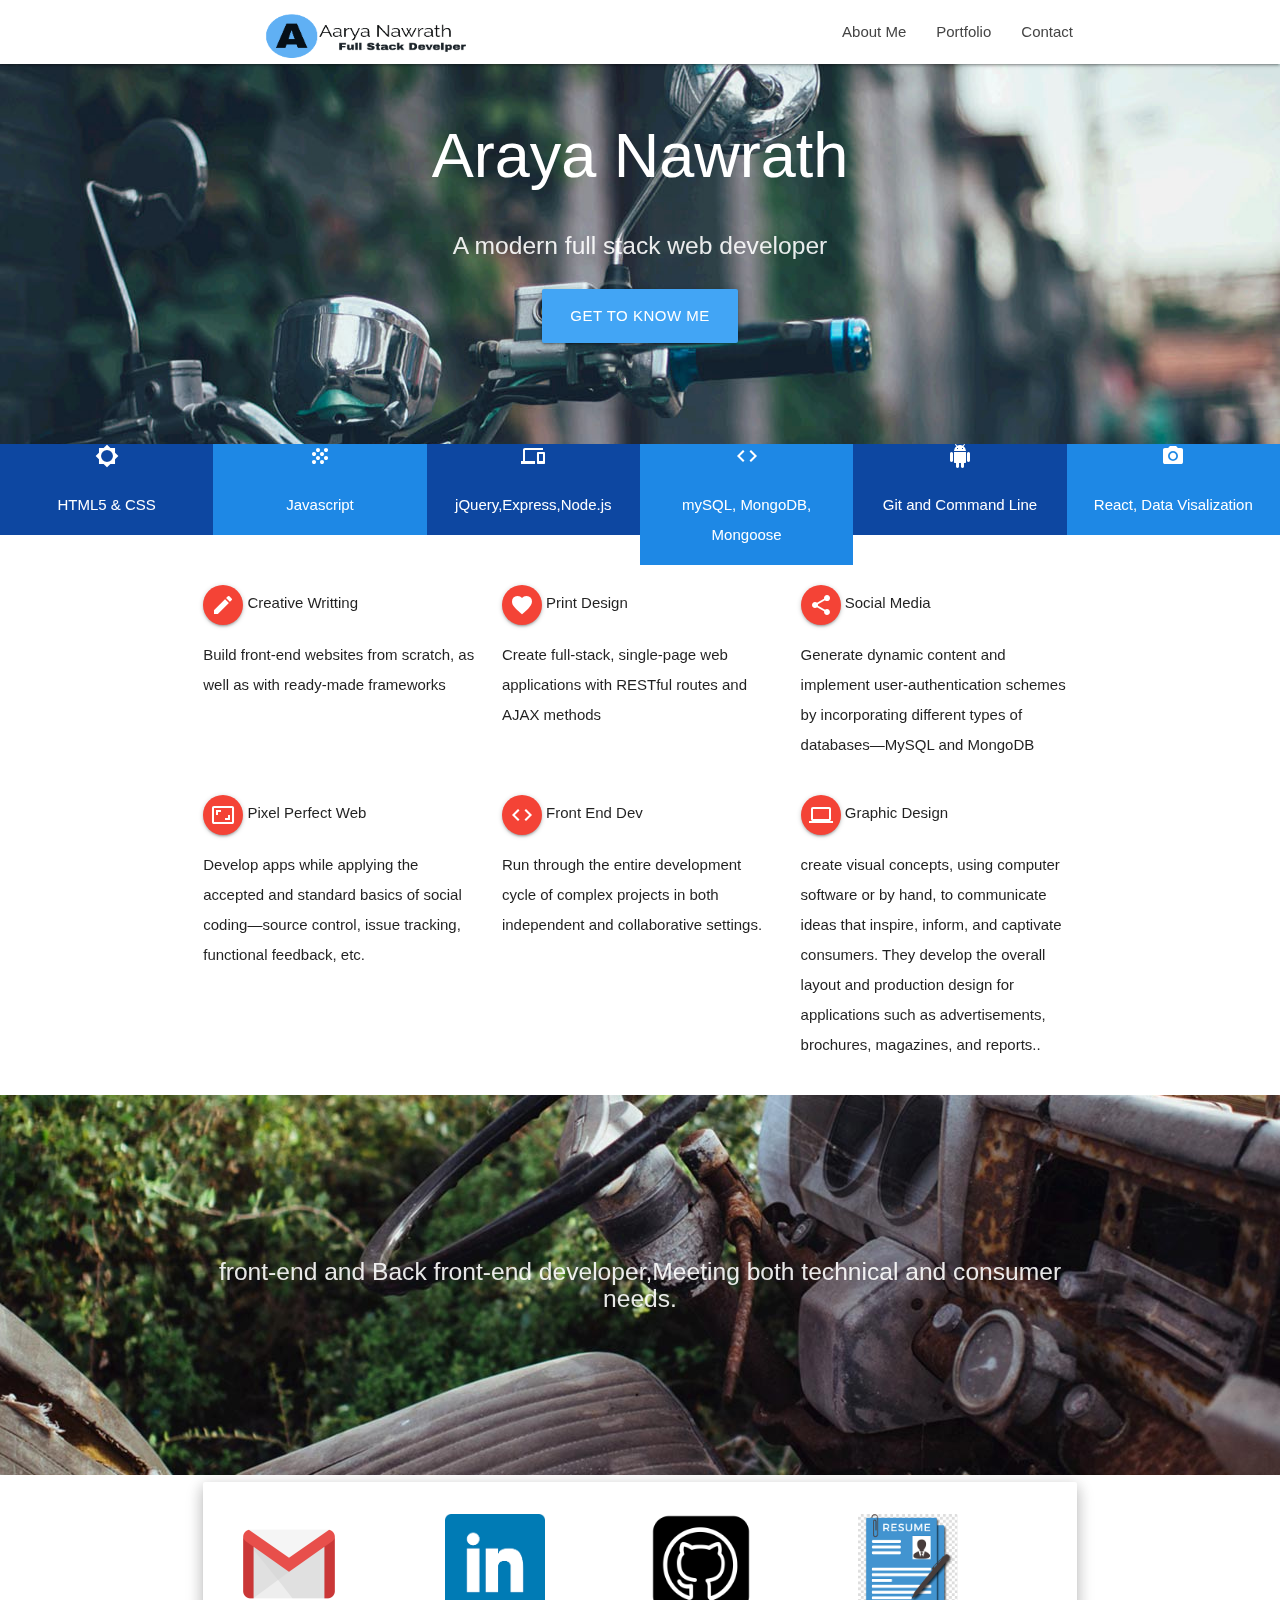
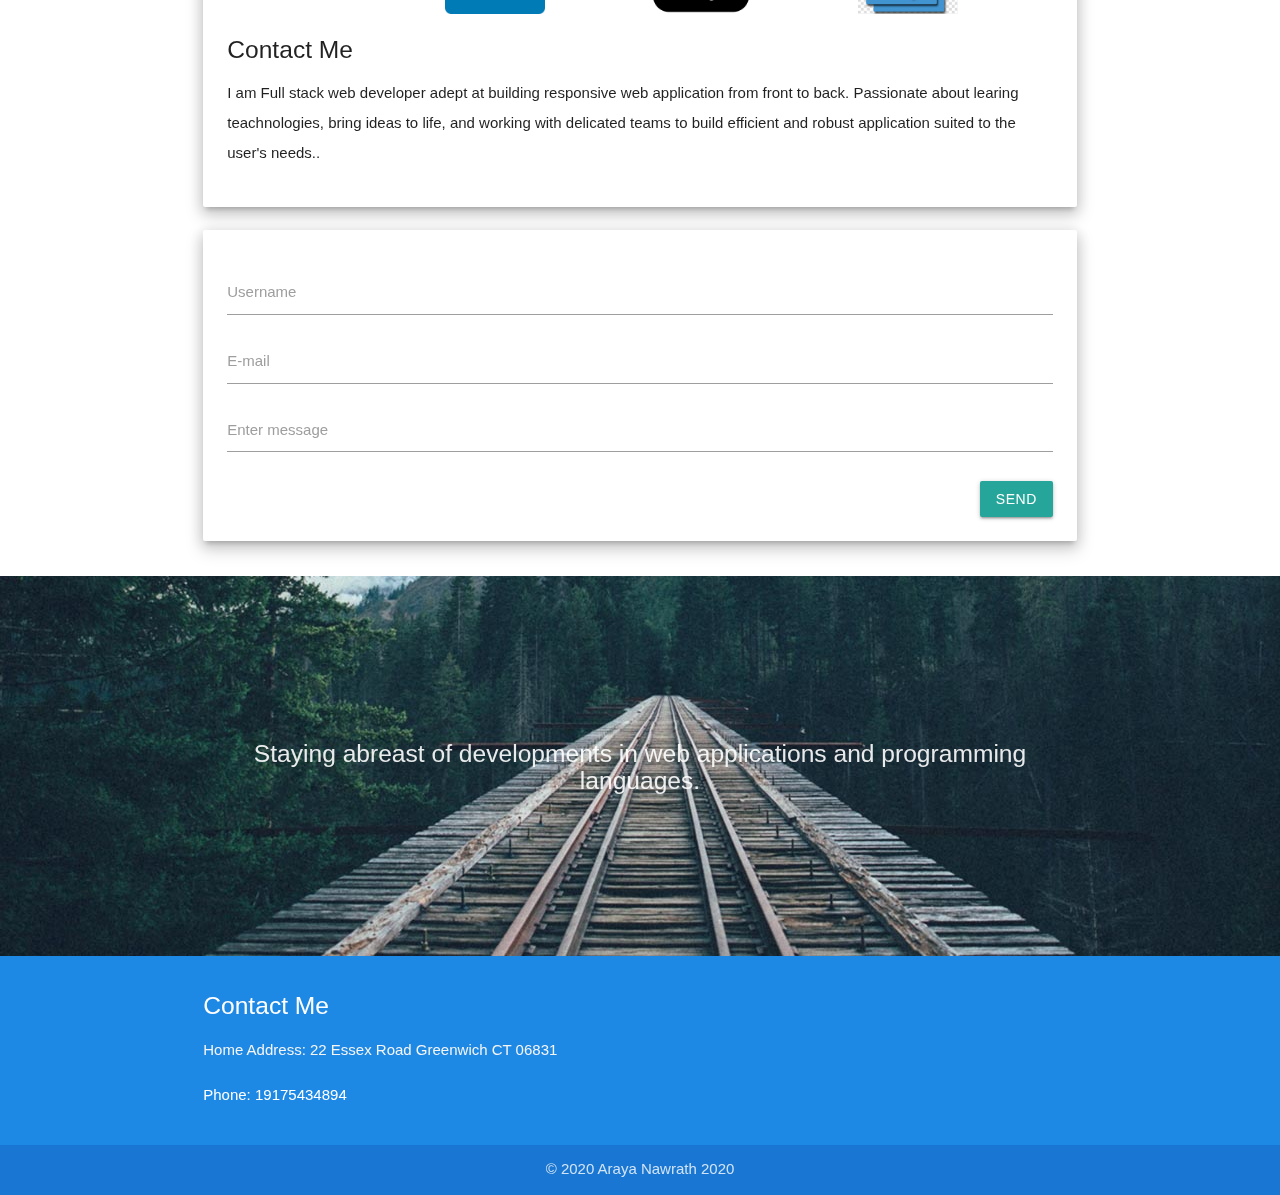
==== commit a41afb26: "add contact info" ====
--- a/index.html
+++ b/index.html
@@ -17,7 +17,7 @@
   <nav class="white" role="navigation">
 
     <div class="nav-wrapper container">
-      <img src="Logoo.png" class="brand-logo left" width="300" height="70">
+      <img src="images/Logoo.png" class="brand-logo left" width="300" height="70">
       <a id="logo-container" href="#" class="brand-logo"></a>
       <ul class="right hide-on-med-and-down">
         <li><a href="about.html">About Me</a></li>
@@ -48,7 +48,7 @@
 
       </div>
     </div>
-    <div class="parallax"><img src="background1.jpg" alt="Unsplashed background img 1"></div>
+    <div class="parallax"><img src="images/background1.jpg" alt="Unsplashed background img 1"></div>
   </div>
 
 
@@ -155,7 +155,7 @@
         </div>
       </div>
     </div>
-    <div class="parallax"><img src="background2.jpg" alt="Unsplashed background img 2"></div>
+    <div class="parallax"><img src="images/background2.jpg" alt="Unsplashed background img 2"></div>
   </div>
 
   <div class="container">
@@ -216,9 +216,9 @@
       </div>
 
 
- <!---   <div class="col s7">
+  <div class="col s12">
         <div class="card-panel z-depth-3">
-          <!<form>
+          <form>
             <div class="input-field">
               <input type="text" name="name" id="user">
               <label for="user">Username</label>
@@ -235,34 +235,9 @@
             <input type="submit" name="submit" value="send" class="btn right">
             <div class=clearfix></div>
           </form>
-        </div> --->
-
-     <!---    <div class="col s3">
-            <div class="card-image">
-              <a href="mailto:arayanawrath@gmail.com" target="_blank"><img src="images/gmail.png"
-                  style=" height: 100px; width: 100px;"></a> &ensp;
-            </div>
-          </div>
-          <div class="col s3">
-            <div class="card-image">
-              <a href="https://www.linkedin.com/in/araya-nawrath-31268237/" target="_blank">
-                <img src="images/linkin.png" style=" height: 100px; width: 100px;"></a>
-            </div>
-          </div>
-          <div class="col s3">
-            <div class="card-image">
-              <a href="https://github.com/My-unicorn" target="_blank"><img src="images/github.png"
-                  style=" height: 100px; width:100px;"></a> &ensp;
-            </div>
-          </div>
-          <div class="col s3">
-            <div class="card-image">
-              <a href="https://drive.google.com/file/d/1d24KyjjluSlNm0yiuR1uEUV4R4c32LTY/view?usp=sharing"
-                target="_blank"><img src="images/resume.png" style=" height: 100px; width:100px;"></a> &ensp;
-            </div> -->
-
-         
-        
+        </div> 
+
+        </div>
      
           </div>
  
@@ -277,7 +252,7 @@
         </div>
       </div>
     </div>
-    <div class="parallax"><img src="background3.jpg" alt="Unsplashed background img 3"></div>
+    <div class="parallax"><img src="images/background3.jpg" alt="Unsplashed background img 3"></div>
   </div>
 
 
@@ -289,7 +264,7 @@
         <div class="col l6 s12">
           <h5 class="white-text">Contact Me</h5>
           <p class="grey-text text-lighten-4">Home Address: 22 Essex Road Greenwich CT 06831</p>
-
+          <p> Phone: 19175434894</p>
         </div>
       </div>
     </div>
@@ -297,6 +272,7 @@
 
     <div class="footer-copyright #1976d2 blue darken-2">
       <div class="container center-align">&COPY; 2020 Araya Nawrath 2020</div>
+      
 
     </div>
     </div>
--- a/css/style.css
+++ b/css/style.css
@@ -52,3 +52,9 @@
   font-size: inherit;
 }
 
+h2 { 
+  color: cornflowerblue;
+  
+
+  
+}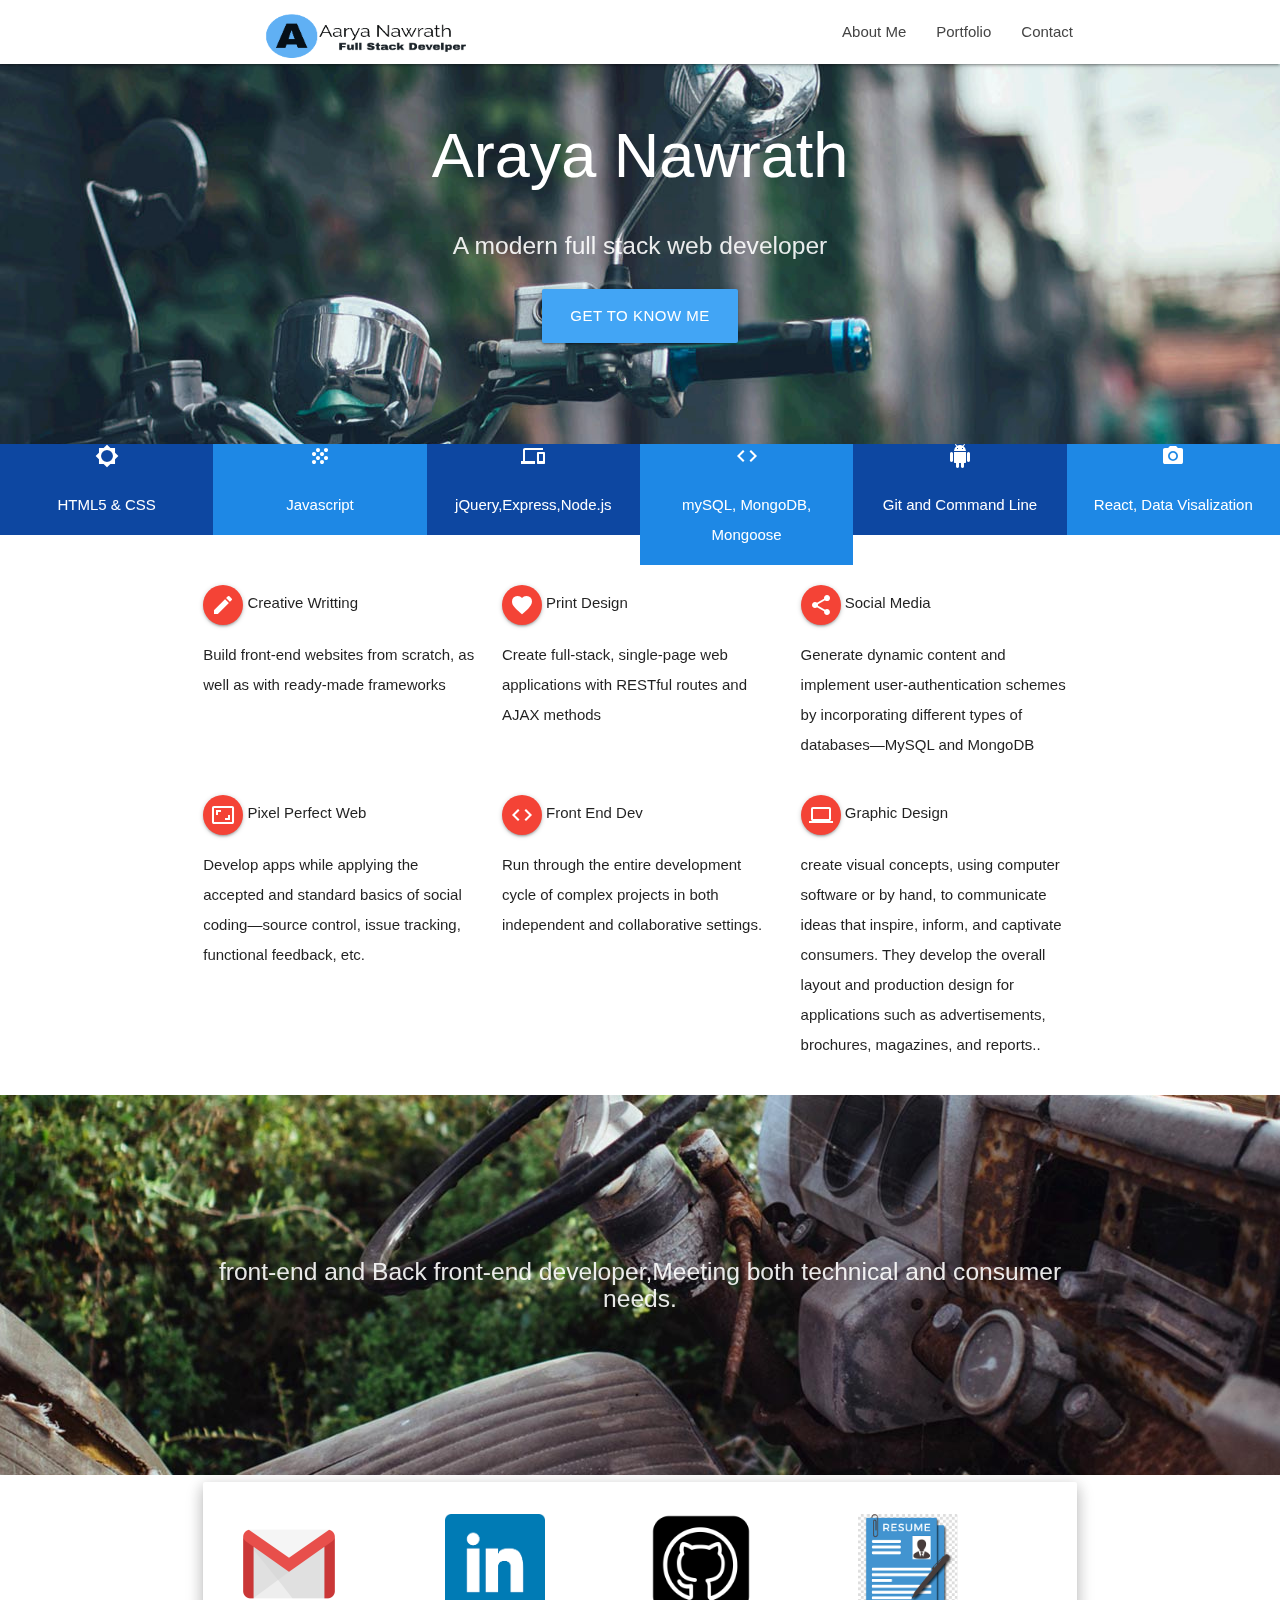
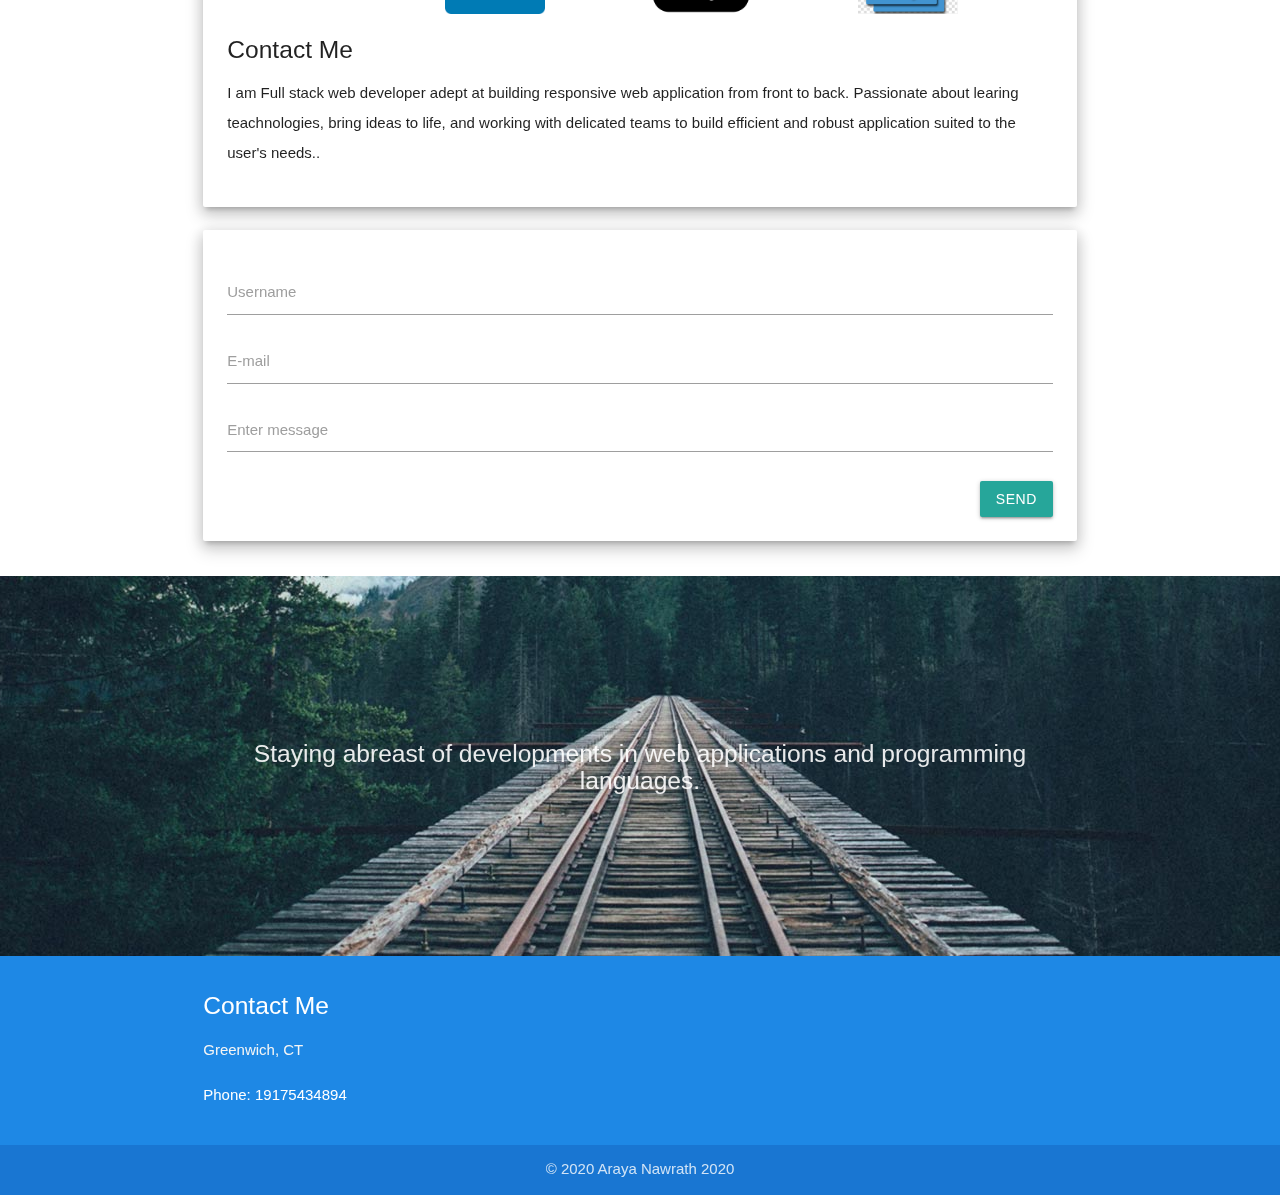
==== commit 195f1dd2: "add reade me" ====
--- a/index.html
+++ b/index.html
@@ -7,7 +7,7 @@
   <title>Araya Nawrath</title>
 
   <!-- CSS  -->
-  <link rel="stylesheet" href="//cdn.materialdesignicons.com/5.3.45/css/materialdesignicons.min.css">
+  <link hrel="stylesheet" href="https://cdn.materialdesignicons.com/5.3.45/css/materialdesignicons.min.css">
   <link href="https://fonts.googleapis.com/icon?family=Material+Icons" rel="stylesheet">
   <link href="css/materialize.css" type="text/css" rel="stylesheet" media="screen,projection" />
   <link href="css/style.css" type="text/css" rel="stylesheet" media="screen,projection" />
@@ -26,6 +26,9 @@
       </ul>
 
       <ul id="nav-mobile" class="sidenav">
+        <li><a href="about.html">About Me</a></li>
+        <li><a href="portfolio.html">Portfolio</a></li>
+        <li class="active"><a href="index.html">Contact</a></li>
 
       </ul>
       <a href="#" data-target="nav-mobile" class="sidenav-trigger"><i class="material-icons">menu</i></a>
@@ -151,7 +154,8 @@
     <div class="section no-pad-bot">
       <div class="container">
         <div class="row center">
-          <h5 class="header col s12 light">front-end and Back front-end developer,Meeting both technical and consumer needs. </h5>
+          <h5 class="header col s12 light">front-end and Back front-end developer,Meeting both technical and consumer
+            needs. </h5>
         </div>
       </div>
     </div>
@@ -163,60 +167,60 @@
     <div class="row">
       <div class="col s12">
         <div class="card-panel z-depth-3">
-        <div class="card">
-          <div class="card-image">
-       <!--<i class="large material-icons">email</i>
+          <div class="card">
+            <div class="card-image">
+              <!--<i class="large material-icons">email</i>
 
           <h5>Contact Me</h5> 
          <!-- <p>My name is Araya Nawrath.Full stack web developer adept at building responsive web application from front
             to back. Passionate about learing teachnologies, bring ideas to life, and working with delicated teams to
             build efficient and robust application suited to the user's needs.</p> -->
 
-            <div class="col s3">
-              <div class="card-image">
-                <a href="mailto:arayanawrath@gmail.com" target="_blank"><img src="images/gmail.png"
-                    style=" height: 100px; width: 100px;"></a> &ensp;
-              </div>
-            </div>
-            <div class="col s3">
-              <div class="card-image">
-                <a href="https://www.linkedin.com/in/araya-nawrath-31268237/" target="_blank">
-                  <img src="images/linkin.png" style=" height: 100px; width: 100px;"></a>
-              </div>
-            </div>
-            <div class="col s3">
-              <div class="card-image">
-                <a href="https://github.com/My-unicorn" target="_blank"><img src="images/githubo.webp"
-                    style=" height: 100px; width:100px;"></a> &ensp;
-              </div>
-            </div>
-            <div class="col s3">
-              <div class="card-image">
-                <a href="https://drive.google.com/file/d/1d24KyjjluSlNm0yiuR1uEUV4R4c32LTY/view?usp=sharing"
-                  target="_blank"><img src="images/resumeo.jpg" style=" height: 100px; width:100px;"></a> &ensp;
-                 
-              </div>
-              
-            </div>
-         
-</div>
-        </div>
-
-        <div class="card-content">
-          <h5>Contact Me</h5>
-          <p>I am Full stack web developer adept at building responsive web
-            application
-            from front to back. Passionate about learing teachnologies, bring ideas to life, and
-            working
-            with delicated teams to build efficient and robust application suited to the user's
-            needs..</p>
-        </div>
-
-        </div>
-      </div>
-
-
-  <div class="col s12">
+              <div class="col s3">
+                <div class="card-image">
+                  <a href="mailto:arayanawrath@gmail.com" target="_blank"><img src="images/gmail.png"
+                      style=" height: 100px; width: 100px;"></a> &ensp;
+                </div>
+              </div>
+              <div class="col s3">
+                <div class="card-image">
+                  <a href="https://www.linkedin.com/in/araya-nawrath-31268237/" target="_blank">
+                    <img src="images/linkin.png" style=" height: 100px; width: 100px;"></a>
+                </div>
+              </div>
+              <div class="col s3">
+                <div class="card-image">
+                  <a href="https://github.com/My-unicorn" target="_blank"><img src="images/githubo.webp"
+                      style=" height: 100px; width:100px;"></a> &ensp;
+                </div>
+              </div>
+              <div class="col s3">
+                <div class="card-image">
+                  <a href="https://drive.google.com/file/d/1d24KyjjluSlNm0yiuR1uEUV4R4c32LTY/view?usp=sharing"
+                    target="_blank"><img src="images/resumeo.jpg" style=" height: 100px; width:100px;"></a> &ensp;
+
+                </div>
+
+              </div>
+
+            </div>
+          </div>
+
+          <div class="card-content">
+            <h5>Contact Me</h5>
+            <p>I am Full stack web developer adept at building responsive web
+              application
+              from front to back. Passionate about learing teachnologies, bring ideas to life, and
+              working
+              with delicated teams to build efficient and robust application suited to the user's
+              needs..</p>
+          </div>
+
+        </div>
+      </div>
+
+
+      <div class="col s12">
         <div class="card-panel z-depth-3">
           <form>
             <div class="input-field">
@@ -235,12 +239,12 @@
             <input type="submit" name="submit" value="send" class="btn right">
             <div class=clearfix></div>
           </form>
-        </div> 
-
-        </div>
-     
-          </div>
- 
+        </div>
+
+      </div>
+
+    </div>
+
   </div>
 
 
@@ -248,7 +252,8 @@
     <div class="section no-pad-bot">
       <div class="container">
         <div class="row center">
-          <h5 class="header col s12 light">Staying abreast of developments in web applications and programming languages.</h5>
+          <h5 class="header col s12 light">Staying abreast of developments in web applications and programming
+            languages.</h5>
         </div>
       </div>
     </div>
@@ -263,7 +268,7 @@
       <div class="row">
         <div class="col l6 s12">
           <h5 class="white-text">Contact Me</h5>
-          <p class="grey-text text-lighten-4">Home Address: 22 Essex Road Greenwich CT 06831</p>
+          <p class="grey-text text-lighten-4">Greenwich, CT</p>
           <p> Phone: 19175434894</p>
         </div>
       </div>
@@ -272,7 +277,7 @@
 
     <div class="footer-copyright #1976d2 blue darken-2">
       <div class="container center-align">&COPY; 2020 Araya Nawrath 2020</div>
-      
+
 
     </div>
     </div>
